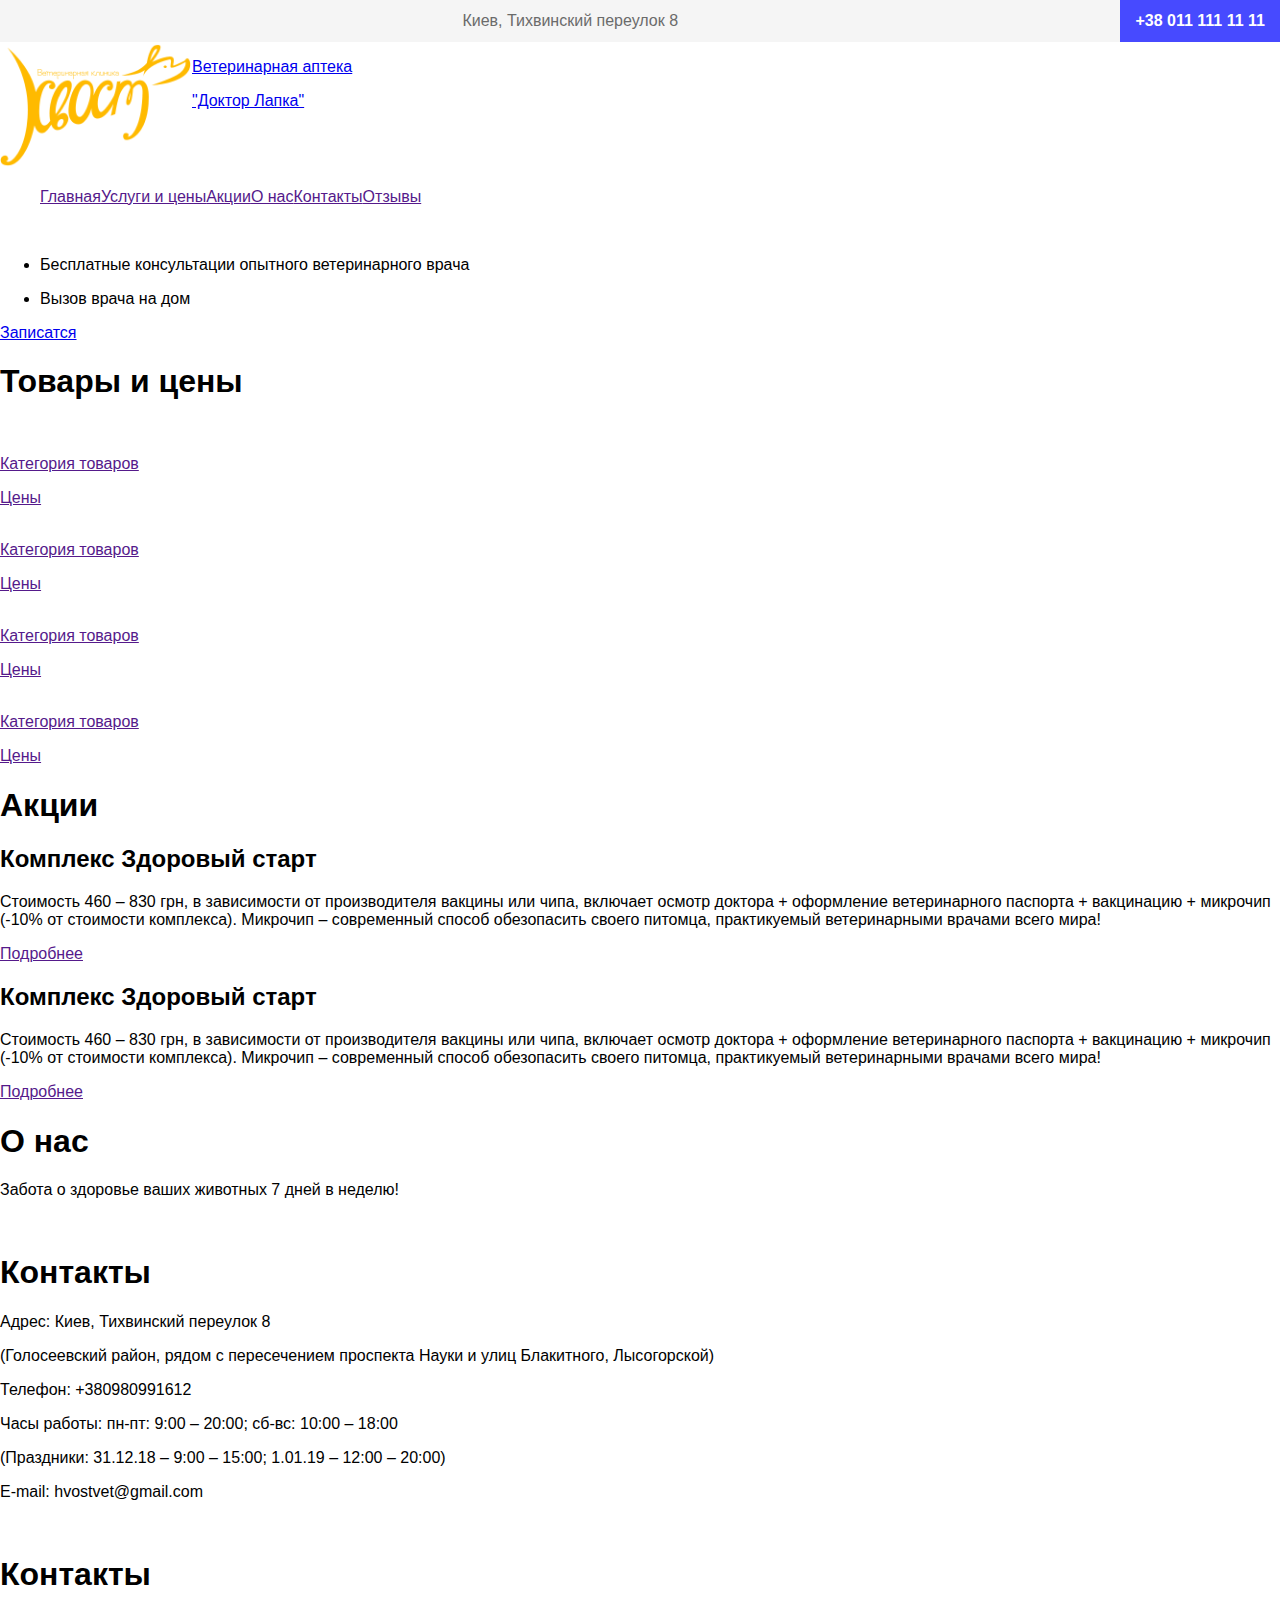
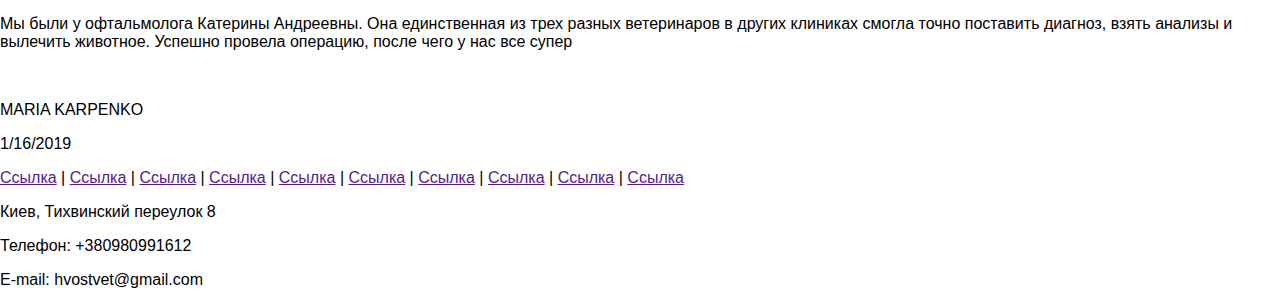
==== index.html @ 45af8a31 "added html structure and started styling" ====
<!DOCTYPE html>
<html lang="en ru">
<head>
    <meta charset="UTF-8">
    <meta name="viewport" content="width=device-width, initial-scale=1.0">
    <meta http-equiv="X-UA-Compatible" content="ie=edge">
    <title>Вет-аптека "Доктор Лапка" - Главная</title>
    <link rel="stylesheet" href="https://use.fontawesome.com/releases/v5.8.1/css/all.css" integrity="sha384-50oBUHEmvpQ+1lW4y57PTFmhCaXp0ML5d60M1M7uH2+nqUivzIebhndOJK28anvf" crossorigin="anonymous">
    <link rel="stylesheet" href="./style/style.css">
</head>
<body id="page-start">
    <header class="header">
        <div class="contacts-line">
            <div class="social-links">
                <a href="#" class="instagram-link social-links__link">
                    <i class="fab fa-instagram instagram-icon"></i>
                </a>
                <a href="#" class="facebook-link  social-links__link">
                    <i class="fab fa-facebook facebook-icon"></i>
                </a>
            </div>
            <a href="#" class="address">
                <p class="address__data">
                        <i class="fas fa-map-marker-alt address__icon"></i>
                        Киев, Тихвинский переулок 8</p>
            </a>
            <a href="tel:+380111111111" class="phone-number-block">
                    <p class="phone-number">
                        <i class="fas fa-phone phone-icon"></i>
                        +38 011 111 11 11</p>
            </a>
        </div>
        <a href="#" class="logo-link">
            <div class="logo">
                <img src="./images/logo.png" alt="" class="logo__image">
                <div class="caption">
                    <p class="caption__vet-apteka">Ветеринарная аптека</p>
                    <p class="caption__vet-apteka-name">"Доктор Лапка"</p>
                </div>
            </div>
        </a>
        <nav class="navigation-menu">
            
            <ul class="navigation-links">
                <li class="navigation-links__item">
                    <a href="" class="navigation-links__link">Главная</a>
                </li>
                <li class="navigation-links__item">
                    <a href="" class="navigation-links__link">Услуги и цены</a>
                </li>
                <li class="navigation-links__item">
                    <a href="" class="navigation-links__link">Акции</a>
                </li>
                <li class="navigation-links__item">
                    <a href="" class="navigation-links__link">О нас</a>
                </li>
                <li class="navigation-links__item">
                    <a href="" class="navigation-links__link">Контакты</a>
                </li>
                <li class="navigation-links__item">
                    <a href="" class="navigation-links__link">Отзывы</a>
                </li>
            </ul>
        </nav>
        <div class="medical-services">
            <img src="" alt="" class="doctor-image">
            <ul class="services">
                <li class="service">
                    <i class="fas fa-check check-mark-icon"></i>
                    <p class="service__name">Бесплатные консультации опытного ветеринарного врача</p>
                </li>
                <li class="service">
                    <i class="fas fa-check check-mark-icon"></i>
                    <p class="service__name">Вызов врача на дом</p>
                </li>
            </ul>
            <a href="#" class="medical-services__apply-button">Записатся</a>
        </div>
    </header>
    <div class="slider">
        <div class="slide slide1"></div>
        <div class="slide slide2"></div>
        <div class="slide slide3"></div>
        <div class="slide slide4"></div>
    </div>
    <div class="prices">
        <h1 class="section-tittle">Товары и цены</h1>
        <div class="product-categories">
            <div class="product-category">
                <a href="" class="product-category__link">
                    <img src="" alt="" class="product-category__photo">
                    <p class="product-category__name">Категория товаров</p>
                    <a href="" class="product-category__prices-button">Цены</a>
                </a>
            </div>
            <div class="product-category">
                <a href="" class="product-category__link">
                    <img src="" alt="" class="product-category__photo">
                    <p class="product-category__name">Категория товаров</p>
                    <a href="" class="product-category__prices-button">Цены</a>
                </a>
            </div>
            <div class="product-category">
                <a href="" class="product-category__link">
                    <img src="" alt="" class="product-category__photo">
                    <p class="product-category__name">Категория товаров</p>
                    <a href="" class="product-category__prices-button">Цены</a>
                </a>
            </div>
            <div class="product-category">
                <a href="" class="product-category__link">
                    <img src="" alt="" class="product-category__photo">
                    <p class="product-category__name">Категория товаров</p>
                    <a href="" class="product-category__prices-button">Цены</a>
                </a>
            </div>
        </div>
    </div>
    <div class="promotions">
        <h1 class="section-tittle">Акции</h1>
        <div class="promotion">
            <h2 class="promotion__tittle">Комплекс Здоровый старт</h2>
            <p class="promotion__description">Стоимость 460 – 830 грн, в зависимости от производителя вакцины или чипа, включает осмотр доктора + оформление ветеринарного паспорта + вакцинацию + микрочип (-10% от  стоимости комплекса). Микрочип – современный способ обезопасить своего питомца, практикуемый ветеринарными врачами всего мира!</p>
            <a href="" class="promotion__button">Подробнее</a>
        </div>
        <div class="promotion">
            <h2 class="promotion__tittle">Комплекс Здоровый старт</h2>
            <p class="promotion__description">Стоимость 460 – 830 грн, в зависимости от производителя вакцины или чипа, включает осмотр доктора + оформление ветеринарного паспорта + вакцинацию + микрочип (-10% от  стоимости комплекса). Микрочип – современный способ обезопасить своего питомца, практикуемый ветеринарными врачами всего мира!</p>
            <a href="" class="promotion__button">Подробнее</a>
        </div>
    </div>
    <div class="about-us">
        <h1 class="section-tittle">О нас</h1>    
        <p class="about-us__text">Забота о здоровье ваших животных 7 дней в неделю!</p>
        <div class="our-photoes">
            <img src="" alt="" class="our-photoes__photo">
            <img src="" alt="" class="our-photoes__photo">
            <img src="" alt="" class="our-photoes__photo">
        </div>
    </div>
    <div class="contacts">
        <h1 class="section-tittle">Контакты</h1>   
        <div class="contacts-text-block">
            <p class="contacts-text-block__paragraph">
                <span class="contact-type">Адрес: </span>Киев, Тихвинский переулок 8
            </p>
            <p class="contacts-text-block__paragraph">
                (Голосеевский район, рядом с пересечением проспекта Науки и улиц Блакитного, Лысогорской)
            </p>
            <p class="contacts-text-block__paragraph">
                <span class="contact-type">Телефон: </span>+380980991612
            </p>
            <p class="contacts-text-block__paragraph">
                <span class="contact-type">Часы работы: </span>пн-пт: 9:00 – 20:00; сб-вс: 10:00 – 18:00
            </p>
            <p class="contacts-text-block__paragraph">
                (Праздники: 31.12.18 – 9:00 – 15:00; 1.01.19 – 12:00 – 20:00)
            </p>
            <p class="contacts-text-block__paragraph">
                <span class="contact-type">E-mail: </span>hvostvet@gmail.com
            </p>
        </div>
        <img src="" alt="" class="contacts__map">
    </div>
    <div class="reviews">
        <h1 class="section-tittle">Контакты</h1>  
        <div class="reviews-slider">
            <div class="review">
                <p class="review__text">Мы были у офтальмолога Катерины Андреевны. Она единственная из трех разных ветеринаров в других клиниках смогла точно поставить диагноз, взять анализы и вылечить животное. Успешно провела операцию, после чего у нас все супер</p>
                <div class="review-author">
                    <img src="" alt="" class="review-author__photo">
                    <div class="review-author-text">
                        <p class="review-author-text__name">MARIA KARPENKO</p>
                        <p class="review-author-text__date">1/16/2019</p>
                    </div>
                </div>
            </div>
        </div>
    </div>
    <footer class="footer">
        <div class="usefull-links">
           <a href="" class="usefull-links__link">Ссылка</a>
           <span> | </span>
           <a href="" class="usefull-links__link">Ссылка</a>
           <span> | </span>
           <a href="" class="usefull-links__link">Ссылка</a>
           <span> | </span>
           <a href="" class="usefull-links__link">Ссылка</a>
           <span> | </span>
           <a href="" class="usefull-links__link">Ссылка</a>
           <span> | </span>
           <a href="" class="usefull-links__link">Ссылка</a>
           <span> | </span>
           <a href="" class="usefull-links__link">Ссылка</a>
           <span> | </span>
           <a href="" class="usefull-links__link">Ссылка</a>
           <span> | </span>
           <a href="" class="usefull-links__link">Ссылка</a>
           <span> | </span>
           <a href="" class="usefull-links__link">Ссылка</a>
        </div>
        <div class="contacts">
            <p class="contacts__paragraph">Киев, Тихвинский переулок 8</p>
            <p class="contacts__paragraph">Телефон: +380980991612</p>
            <p class="contacts__paragraph">E-mail: hvostvet@gmail.com</p>
        </div>
        <div class="arrow-up">
            <a href="#page-start" class="arrow-up__link">
                <i class="fas fa-chevron-up arrow-up__icon"></i>
            </a>
        </div>
    </footer>
</body>
</html>
---- style/style.css ----
html, body {
    padding: 0;
    margin: 0;
}

body {
    font-family: Arial, Helvetica, sans-serif;
}

.header {
    width: 100%;
    margin: 0;
}

.contacts-line {
    height: 42px;
    width: 100%;
    background: rgb(245, 245, 245);
    display: flex;
    flex-direction: row;
    align-items: center;
    justify-content: space-between;
}

.social-links {
    /* align-self: flex-start; */
}

.social-links__link {
    margin: auto 5px;
    color: rgb(107, 107, 107);
    text-decoration: none;
}

.address {
    /* align-self: center; */

    display: block;
    margin-left: auto;
    margin-right: auto;
    color: rgb(107, 107, 107);
    text-decoration: none;
}

.phone-number-block {
    /* align-self: flex-end; */

    display: flex;
    background: rgb(71, 74, 255);
    text-decoration: none;
    color: white;
    height: 100%;
    font-weight: bold;
}

.phone-number {
    margin: auto 15px;
}

.logo {
    display: flex;
}

.logo__image {
    width: 15vw;
}

.caption {
    height: 100%;
}

.navigation-menu {
    display: flex;
}

.navigation-links {
    display: flex;
    list-style-type: none;
    justify-content: space-around;
}

.navigation-links__item {

}
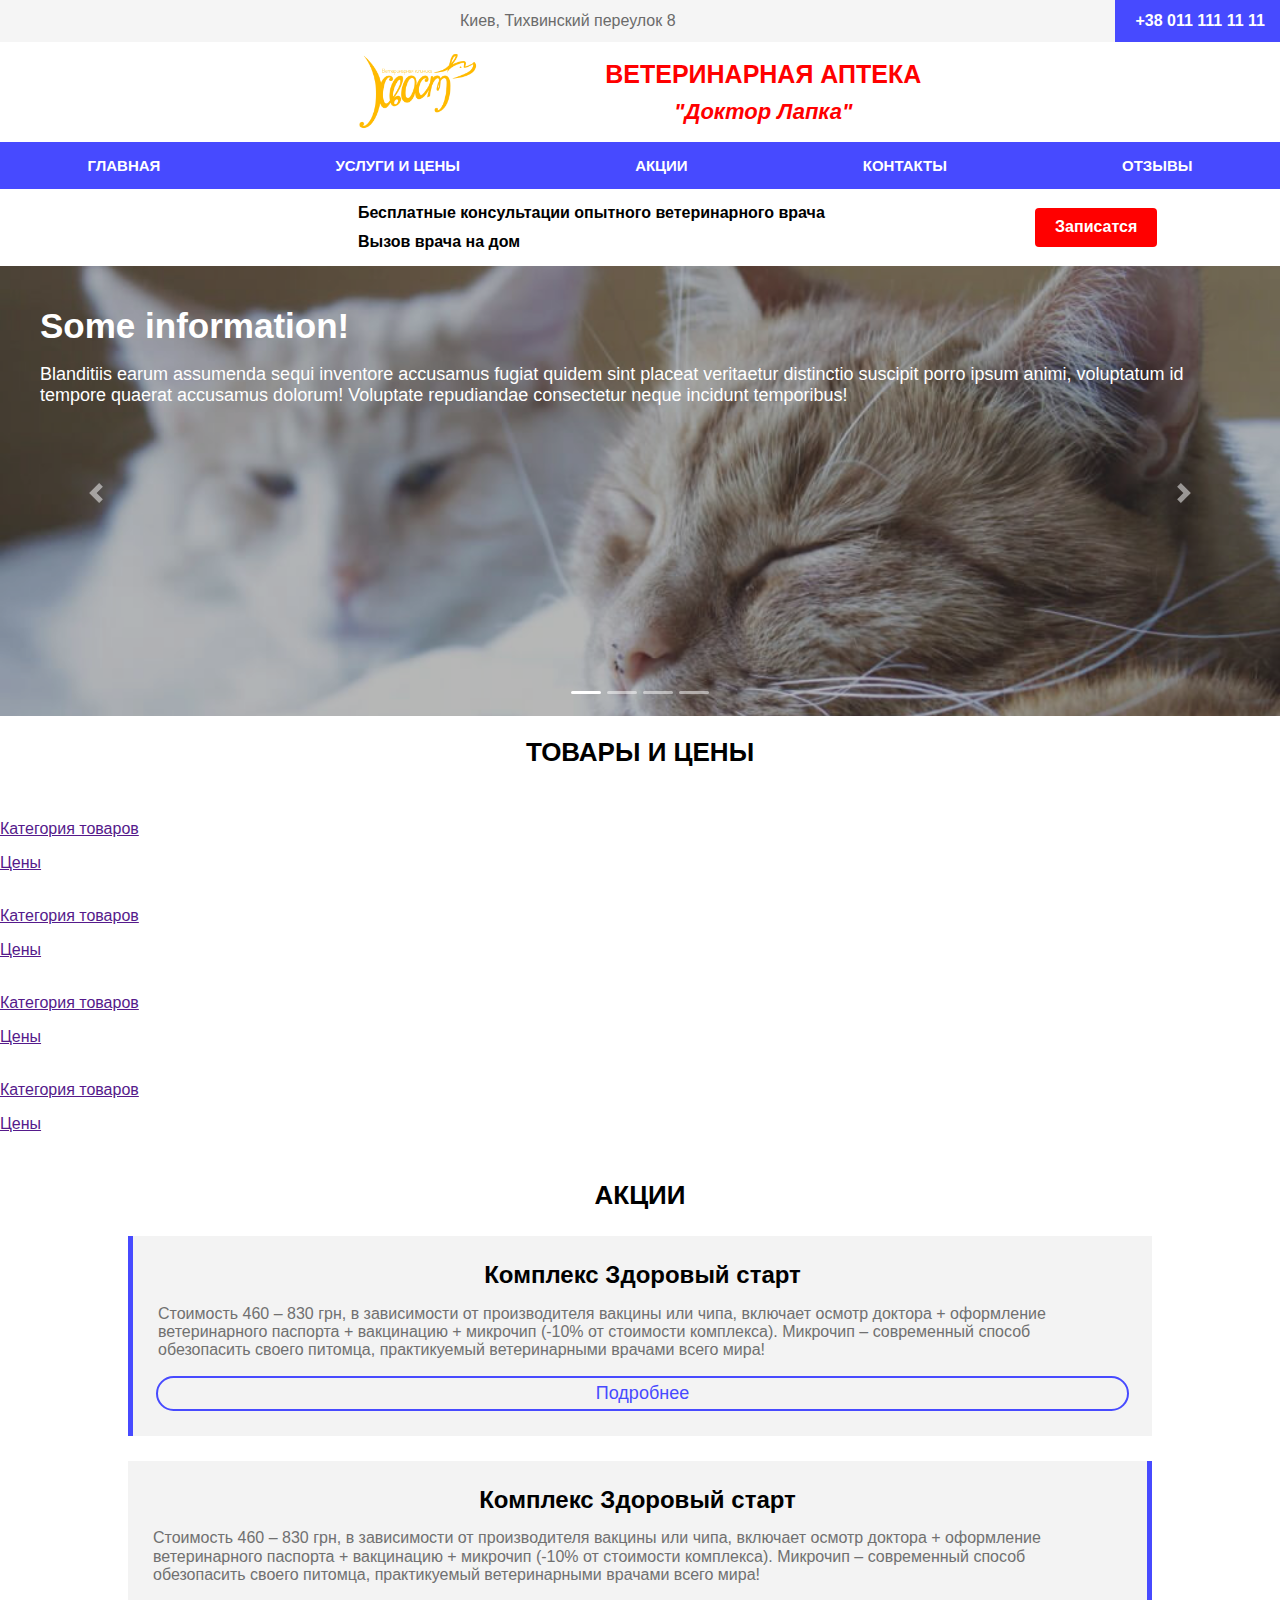
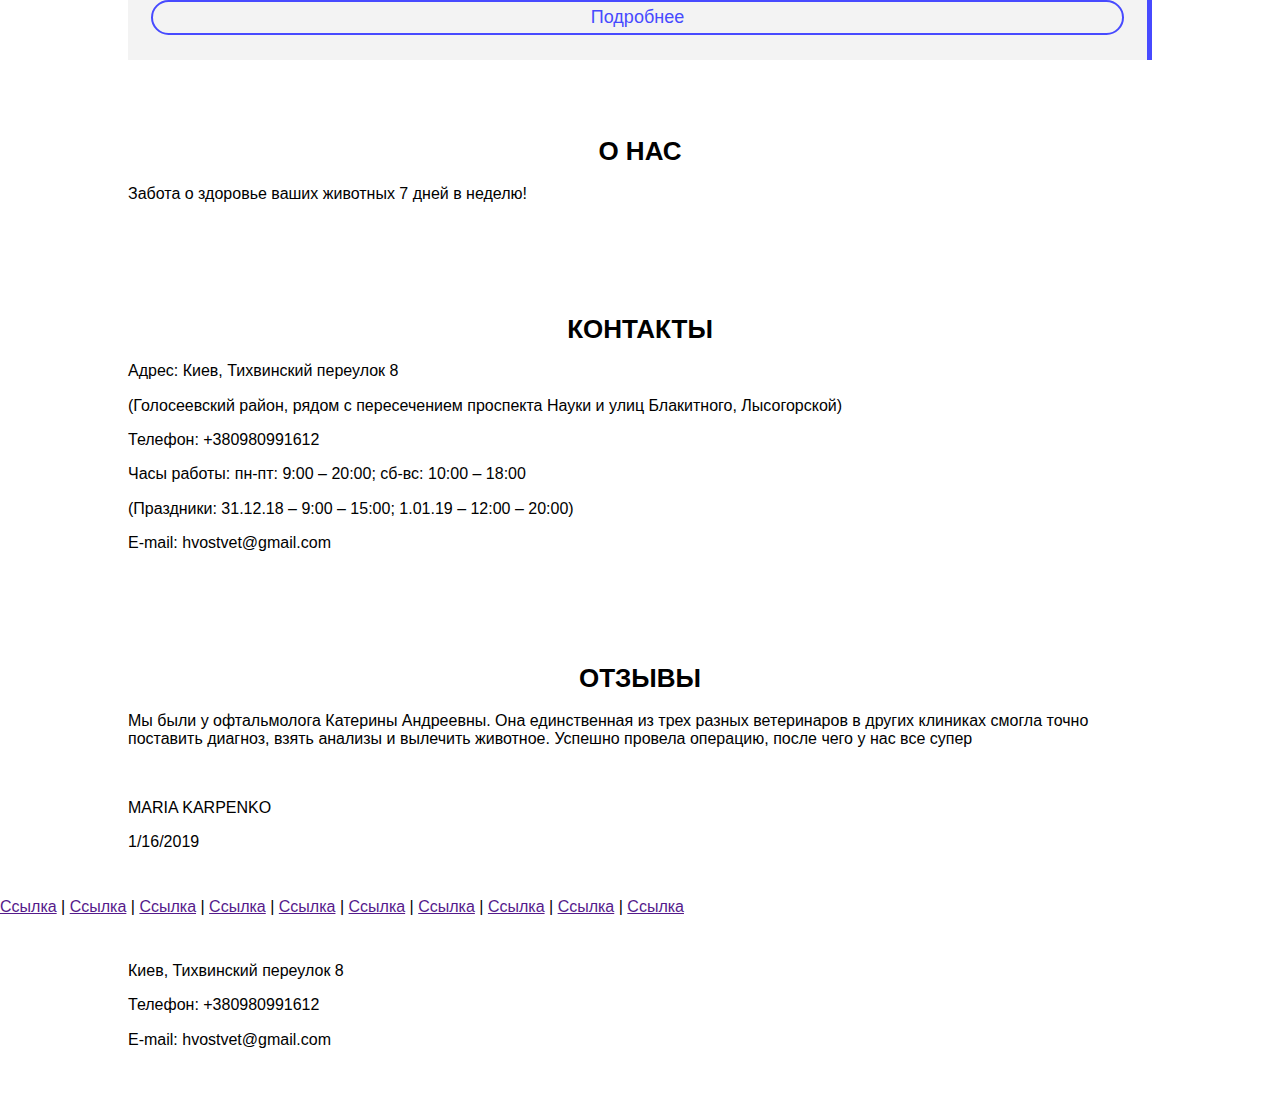
==== commit be27591a: "wrote css for header, slider and promotions blocks" ====
--- a/index.html
+++ b/index.html
@@ -6,7 +6,9 @@
     <meta http-equiv="X-UA-Compatible" content="ie=edge">
     <title>Вет-аптека "Доктор Лапка" - Главная</title>
     <link rel="stylesheet" href="https://use.fontawesome.com/releases/v5.8.1/css/all.css" integrity="sha384-50oBUHEmvpQ+1lW4y57PTFmhCaXp0ML5d60M1M7uH2+nqUivzIebhndOJK28anvf" crossorigin="anonymous">
+    <link rel="stylesheet" href="./style/normalize.css">
     <link rel="stylesheet" href="./style/style.css">
+    <link rel="stylesheet" href="./style/slider.css">
 </head>
 <body id="page-start">
     <header class="header">
@@ -21,67 +23,118 @@
             </div>
             <a href="#" class="address">
                 <p class="address__data">
-                        <i class="fas fa-map-marker-alt address__icon"></i>
-                        Киев, Тихвинский переулок 8</p>
+                    <i class="fas fa-map-marker-alt address__icon"></i>
+                    Киев, Тихвинский переулок 8</p>
             </a>
             <a href="tel:+380111111111" class="phone-number-block">
-                    <p class="phone-number">
-                        <i class="fas fa-phone phone-icon"></i>
-                        +38 011 111 11 11</p>
-            </a>
-        </div>
-        <a href="#" class="logo-link">
-            <div class="logo">
-                <img src="./images/logo.png" alt="" class="logo__image">
-                <div class="caption">
-                    <p class="caption__vet-apteka">Ветеринарная аптека</p>
-                    <p class="caption__vet-apteka-name">"Доктор Лапка"</p>
-                </div>
-            </div>
-        </a>
+                <p class="phone-number">
+                    <i class="fas fa-phone phone-icon"></i>
+                    +38 011 111 11 11</p>
+            </a>
+        </div>
+        <div class="logo-panel">
+            <a href="#" class="logo-panel__link">
+                <img src="./images/logo.png" alt="" class="logo-panel__image">
+            </a>
+            <div class="caption">
+                <p class="caption__vet-apteka">Ветеринарная аптека</p>
+                <p class="caption__vet-apteka-name">"Доктор Лапка"</p>
+            </div>
+        </div>
         <nav class="navigation-menu">
-            
             <ul class="navigation-links">
-                <li class="navigation-links__item">
+                <!-- <li class="navigation-links__item">
                     <a href="" class="navigation-links__link">Главная</a>
-                </li>
-                <li class="navigation-links__item">
-                    <a href="" class="navigation-links__link">Услуги и цены</a>
-                </li>
-                <li class="navigation-links__item">
-                    <a href="" class="navigation-links__link">Акции</a>
-                </li>
-                <li class="navigation-links__item">
-                    <a href="" class="navigation-links__link">О нас</a>
-                </li>
-                <li class="navigation-links__item">
-                    <a href="" class="navigation-links__link">Контакты</a>
-                </li>
-                <li class="navigation-links__item">
-                    <a href="" class="navigation-links__link">Отзывы</a>
-                </li>
+                </li> -->
+
+                <a href="" class="navigation-links__link">
+                    <li class="navigation-links__item">
+                        <p>Главная</p>
+                    </li>
+                </a>
+                 <a href="" class="navigation-links__link">
+                    <li class="navigation-links__item">
+                        <p>Услуги и цены</p>
+                    </li>
+                </a>
+                 <a href="" class="navigation-links__link">
+                    <li class="navigation-links__item">
+                        <p>Акции</p>
+                    </li>
+                </a>
+                 <a href="" class="navigation-links__link">
+                    <li class="navigation-links__item">
+                        <p>Контакты</p>
+                    </li>
+                </a>
+                 <a href="" class="navigation-links__link">
+                    <li class="navigation-links__item">
+                        <p>Отзывы</p>
+                    </li>
+                </a>
             </ul>
         </nav>
         <div class="medical-services">
-            <img src="" alt="" class="doctor-image">
+            <!-- <img src="" alt="" class="doctor-image"> -->
+            <i class="fas fa-stethoscope doctor-image"></i>
             <ul class="services">
                 <li class="service">
-                    <i class="fas fa-check check-mark-icon"></i>
-                    <p class="service__name">Бесплатные консультации опытного ветеринарного врача</p>
+                    <p class="service__name">
+                        <i class="fas fa-check check-mark-icon"></i>
+                        Бесплатные консультации опытного ветеринарного врача</p>
                 </li>
                 <li class="service">
-                    <i class="fas fa-check check-mark-icon"></i>
-                    <p class="service__name">Вызов врача на дом</p>
+                    <p class="service__name">
+                        <i class="fas fa-check check-mark-icon"></i>
+                        Вызов врача на дом</p>
                 </li>
             </ul>
             <a href="#" class="medical-services__apply-button">Записатся</a>
         </div>
     </header>
-    <div class="slider">
-        <div class="slide slide1"></div>
-        <div class="slide slide2"></div>
-        <div class="slide slide3"></div>
-        <div class="slide slide4"></div>
+    <div id="slider" class="slider">
+        <ol class="slider__indicators">
+            <li class="slider__indicator slider__indicator_active" data-slide-to="0"></li>
+            <li class="slider__indicator" data-slide-to="1"></li>
+            <li class="slider__indicator" data-slide-to="2"></li>
+            <li class="slider__indicator" data-slide-to="3"></li>
+        </ol>
+        <div class="slider__items">
+            <div class="slider__item slider__item_active">
+                <img src="./images/header_cats.jpg" alt="" class="slide-image">
+                <div class="dark-layer"></div>
+                <div class="slide-info">
+                    <h3 class="slide-tittle">Some information!</h3>
+                    <p class="slide-text">Blanditiis earum assumenda sequi inventore accusamus fugiat quidem sint placeat veritaetur distinctio suscipit porro ipsum animi, voluptatum id tempore quaerat accusamus dolorum! Voluptate repudiandae consectetur neque incidunt temporibus!</p>
+                </div>
+            </div>
+            <div class="slider__item">
+                <img src="./images/header_cats.jpg" alt="" class="slide-image"> 
+                <div class="dark-layer"></div>
+                <div class="slide-info">
+                    <h3 class="slide-tittle">Some information!</h3>
+                    <p class="slide-text">Blanditiis earum assumenda sequi inventore accusamus fugiat quidem sint placeat veritaetur distinctio suscipit porro ipsum animi, voluptatum id tempore quaerat accusamus dolorum! Voluptate repudiandae consectetur neque incidunt temporibus!</p>
+                </div>
+            </div>
+            <div class="slider__item">
+                <img src="./images/header_cats.jpg" alt=""  class="slide-image">
+                <div class="dark-layer"></div>
+                <div class="slide-info">
+                    <h3 class="slide-tittle">Some information!</h3>
+                    <p class="slide-text">Blanditiis earum assumenda sequi inventore accusamus fugiat quidem sint placeat veritaetur distinctio suscipit porro ipsum animi, voluptatum id tempore quaerat accusamus dolorum! Voluptate repudiandae consectetur neque incidunt temporibus!</p>
+                </div>
+            </div>
+            <div class="slider__item">
+                <img src="./images/header_cats.jpg" alt=""  class="slide-image">
+                <div class="dark-layer"></div>
+                <div class="slide-info">
+                    <h3 class="slide-tittle">Some information!</h3>
+                    <p class="slide-text">Blanditiis earum assumenda sequi inventore accusamus fugiat quidem sint placeat veritaetur distinctio suscipit porro ipsum animi, voluptatum id tempore quaerat accusamus dolorum! Voluptate repudiandae consectetur neque incidunt temporibus!</p>
+                </div>
+            </div>
+        </div>
+        <a class="slider__control slider__control_prev" href="#" role="button"></a>
+        <a class="slider__control slider__control_next" href="#" role="button"></a>
     </div>
     <div class="prices">
         <h1 class="section-tittle">Товары и цены</h1>
@@ -118,12 +171,12 @@
     </div>
     <div class="promotions">
         <h1 class="section-tittle">Акции</h1>
-        <div class="promotion">
+        <div class="promotion promotion-left">
             <h2 class="promotion__tittle">Комплекс Здоровый старт</h2>
             <p class="promotion__description">Стоимость 460 – 830 грн, в зависимости от производителя вакцины или чипа, включает осмотр доктора + оформление ветеринарного паспорта + вакцинацию + микрочип (-10% от  стоимости комплекса). Микрочип – современный способ обезопасить своего питомца, практикуемый ветеринарными врачами всего мира!</p>
             <a href="" class="promotion__button">Подробнее</a>
         </div>
-        <div class="promotion">
+        <div class="promotion  promotion-right">
             <h2 class="promotion__tittle">Комплекс Здоровый старт</h2>
             <p class="promotion__description">Стоимость 460 – 830 грн, в зависимости от производителя вакцины или чипа, включает осмотр доктора + оформление ветеринарного паспорта + вакцинацию + микрочип (-10% от  стоимости комплекса). Микрочип – современный способ обезопасить своего питомца, практикуемый ветеринарными врачами всего мира!</p>
             <a href="" class="promotion__button">Подробнее</a>
@@ -163,7 +216,7 @@
         <img src="" alt="" class="contacts__map">
     </div>
     <div class="reviews">
-        <h1 class="section-tittle">Контакты</h1>  
+        <h1 class="section-tittle">Отзывы</h1>  
         <div class="reviews-slider">
             <div class="review">
                 <p class="review__text">Мы были у офтальмолога Катерины Андреевны. Она единственная из трех разных ветеринаров в других клиниках смогла точно поставить диагноз, взять анализы и вылечить животное. Успешно провела операцию, после чего у нас все супер</p>
@@ -210,5 +263,6 @@
             </a>
         </div>
     </footer>
+    <script src="./js/slider.js"></script>
 </body>
 </html>--- a/style/style.css
+++ b/style/style.css
@@ -5,6 +5,9 @@
 
 body {
     font-family: Arial, Helvetica, sans-serif;
+    /* width: 80vw; */
+    /* margin: 0 15vw; */
+    --main-blue-color: rgb(71, 74, 255);
 }
 
 .header {
@@ -23,7 +26,7 @@
 }
 
 .social-links {
-    /* align-self: flex-start; */
+    
 }
 
 .social-links__link {
@@ -33,8 +36,6 @@
 }
 
 .address {
-    /* align-self: center; */
-
     display: block;
     margin-left: auto;
     margin-right: auto;
@@ -43,10 +44,8 @@
 }
 
 .phone-number-block {
-    /* align-self: flex-end; */
-
-    display: flex;
-    background: rgb(71, 74, 255);
+    display: flex;
+    background: var(--main-blue-color);
     text-decoration: none;
     color: white;
     height: 100%;
@@ -57,28 +56,259 @@
     margin: auto 15px;
 }
 
-.logo {
-    display: flex;
-}
-
-.logo__image {
-    width: 15vw;
+.phone-icon {
+    margin-right: 5px;
+}
+
+.logo-panel {
+    display: flex;
+    flex-direction: row;
+    justify-content: center;
+    align-items: center;
+
+    height: 100px;
+    /* padding: 0;
+    margin: 0; */
+    
+    /* background: greenyellow; */
+}
+
+.logo-panel__link {
+    text-decoration: none;
+    height: 100%;
+    display: flex;
+
+    /* background: rgb(187, 108, 108) */
+}
+
+.logo-panel__image {
+    height: 80%;
+
+    /* background: rgb(189, 92, 92); */
+
+    margin-top: auto;
+    margin-bottom: auto;
 }
 
 .caption {
     height: 100%;
+    margin-left: 10vw;
+    color: red;
+
+    /* background: coral; */
+
+    display: flex;
+    flex-direction: column;
+}
+
+.caption__vet-apteka {
+    text-transform: uppercase;
+    font-weight: bold;
+    font-size: 25px;
+    margin-top: auto;
+    margin-bottom: 5px;
+}
+
+.caption__vet-apteka-name {
+    font-weight: bold;
+    font-style: italic;
+    margin-top: 5px;
+    margin-bottom: auto;
+    text-align: center;
+    font-size: 22px;
 }
 
 .navigation-menu {
     display: flex;
+
+    /* background: yellow; */
 }
 
 .navigation-links {
-    display: flex;
+    width: 100%;
+    height: 100%;
+    min-height: 40px;
+    display: flex;
+    flex-direction: row;
     list-style-type: none;
+    margin: 0;
+    padding: 0;
+
+    background: var(--main-blue-color);
+
+}
+
+.navigation-links__item {
+    text-align: center;
+    font-size: 15px;
+    font-weight: bold;
+}
+
+.navigation-links__link {
+    text-decoration: none;
+    color: white;
+    text-transform: uppercase;
+    flex-grow: 1;
+}
+
+.medical-services {
+    /* height: 40px; */
+    display: flex;
+    flex-direction: row;
+    align-items: center;
     justify-content: space-around;
-}
-
-.navigation-links__item {
-
-}+    padding: 10px 20px;
+
+    /* background: rgb(217, 255, 0); */
+}
+
+.doctor-image {
+    font-size: 40px;
+    margin-right: 20px;
+}
+
+.services {
+    height: 100%;
+    display: flex;
+    flex-direction: column;
+    list-style: none;
+
+    /* background: rgb(199, 230, 24); */
+    margin: 0;
+    padding: 0;
+    /* line-height: 1.7; */
+}
+
+.service {
+    display: flex;
+    flex-direction: row;
+    /* align-content: center; */
+
+    /* background: rgb(151, 165, 75); */
+    margin: 5px;
+}
+
+.service__name {
+    margin: 0;
+    font-weight: bold;
+}
+
+.check-mark-icon {
+    margin-right: 5px;
+    color: red;
+}
+
+.medical-services__apply-button {
+    background: red;
+    text-decoration: none;
+    color: white;
+    padding: 10px 20px;
+    border-radius: 4px;
+    font-weight: bold;
+}
+
+.slider__item {
+    position: relative;
+    display: flex;
+}
+
+.slide-image {
+    width: 100%;
+    height: 50vh;
+    object-fit: cover;  
+}
+
+.dark-layer {
+    height: 50vh;
+    width: 100%;
+    /* object-fit: cover;   */
+    position: absolute;
+    top: 0;
+    left: 0;
+    /* margin: auto; */
+    background: rgba(75, 75, 75, 0.4);
+}
+
+.slide-info {
+    position: absolute;
+    /* background: red; */
+    top: 0;
+    left: 0;
+    color: white;
+    margin: 25px;
+    padding: 15px;
+    /* background: rgba(128, 128, 128, 0.4); */
+}
+
+.slide-tittle {
+    font-size: 35px;
+    margin: 0;
+}
+
+.slide-text {
+    font-size: 18px;
+}
+
+.section-tittle {
+    text-align: center;
+    text-transform: uppercase;
+    font-size: 26px;
+}
+
+.promotions {
+    padding: 30px 10vw;
+}
+
+.promotion {
+    /* margin: 30px 10vw; */
+    margin-top: 25px;
+    background: rgb(243, 243, 243);
+    padding: 25px;
+    display: flex;
+    flex-direction: column;
+    align-items: center;
+}
+
+.promotion-left {
+    border-left: var(--main-blue-color) solid 5px;
+}
+
+.promotion-right {
+    border-right: var(--main-blue-color) solid 5px;
+}
+
+.promotion__tittle {
+    margin: 0;
+}
+
+.promotion__description {
+    color: rgb(112, 112, 112);
+}
+
+.promotion__button {
+    width: 100%;
+    padding: 5px 0;
+    /* padding: 8px 30px; */
+    /* background: var(--main-blue-color); */
+    color: var(--main-blue-color);;
+    text-decoration: none;
+    border-radius: 20px;
+    text-align: center;
+    border: 2px solid var(--main-blue-color);
+    font-size: 18px;
+
+}
+
+.about-us {
+    padding: 30px 10vw;
+}
+
+.contacts {
+    padding: 30px 10vw;
+}
+
+.reviews {
+    padding: 30px 10vw;
+}
+
+
--- a/style/slider.css
+++ b/style/slider.css
@@ -0,0 +1,159 @@
+.slider {
+    /* устанавливаем относительное позиционирование элементу */
+    position: relative;
+  }
+  
+  .slider__items {
+    /* устанавливаем относительное позиционирование элементу */
+    position: relative;
+    /* устанавливаем элементу ширину, равную 100% */
+    width: 100%;
+    overflow: hidden;
+  }
+  
+  .slider__item {
+    /* устанавливаем относительное позиционирование элементу */
+    position: relative;
+    /* отключаем по умолчанию отображение всех слайдов */
+    display: none;
+    /* устанавливаем элементу ширину, равную 100% */
+    width: 100%;
+    /* длительность анимации трансформации */
+    transition: transform 0.6s ease;
+    /* не показывать обратную сторону трансформируемого элемента */
+    backface-visibility: hidden;
+  }
+  
+  .slider__item_active,
+  .slider__item_next,
+  .slider__item_prev {
+    /* отображаем слайд, если он имеет один из этих классов */
+    display: block;
+  }
+  
+  .slider__item_next,
+  .slider__item_prev {
+    /* устанавливаем абсолютное позиционирование для элемента, на который будет сменяться слайд (на время трансформации) */
+    position: absolute;
+    /* устанавливаем положение элемента, т.е. координату top */
+    top: 0;
+  }
+  
+  .slider__item_next.slider__item_left,
+  .slider__item_prev.slider__item_right {
+    /* сдвигаем элемент на 0 по горизонтали */
+    transform: translateX(0);
+  }
+  
+  .slider__item_next,
+  .slider__item_right.slider__item_active {
+    /* сдвигаем элемент на 100% по горизонтали */
+    transform: translateX(100%);
+  }
+  
+  .slider__item_prev,
+  .slider__item_left.slider__item_active {
+    /* сдвигаем элемент на -100% по горизонтали */
+    transform: translateX(-100%);
+  }
+  
+  /* элементы управления (назад и вперёд) слайдером */
+  
+  .slider__control {
+    position: absolute;
+    top: 0;
+    bottom: 0;
+    display: flex;
+    align-items: center;
+    justify-content: center;
+    width: 15%;
+    color: #fff;
+    text-align: center;
+    opacity: 0.5;
+  }
+  
+  .slider__control:hover,
+  .slider__control:focus {
+    color: #fff;
+    text-decoration: none;
+    outline: 0;
+    opacity: .9;
+  }
+  
+  .slider__control_prev {
+    left: 0;
+  }
+  
+  .slider__control_next {
+    right: 0;
+  }
+  
+  .slider__control::before {
+    content: '';
+    display: inline-block;
+    width: 20px;
+    height: 20px;
+    background: transparent no-repeat center center;
+    background-size: 100% 100%;
+  }
+  
+  .slider__control_prev::before {
+    background-image: url("data:image/svg+xml;charset=utf8,%3Csvg xmlns='http://www.w3.org/2000/svg' fill='%23fff' viewBox='0 0 8 8'%3E%3Cpath d='M5.25 0l-4 4 4 4 1.5-1.5-2.5-2.5 2.5-2.5-1.5-1.5z'/%3E%3C/svg%3E");
+  }
+  
+  .slider__control_next::before {
+    background-image: url("data:image/svg+xml;charset=utf8,%3Csvg xmlns='http://www.w3.org/2000/svg' fill='%23fff' viewBox='0 0 8 8'%3E%3Cpath d='M2.75 0l-1.5 1.5 2.5 2.5-2.5 2.5 1.5 1.5 4-4-4-4z'/%3E%3C/svg%3E");
+  }
+  
+  /* индикаторы слайдера */
+  
+  .slider__indicators {
+    position: absolute;
+    right: 0;
+    bottom: 10px;
+    left: 0;
+    z-index: 15;
+    display: flex;
+    justify-content: center;
+    padding-left: 0;
+    margin-right: 15%;
+    margin-left: 15%;
+    list-style: none;
+  }
+  
+  .slider__indicator {
+    position: relative;
+    flex: 0 1 auto;
+    width: 30px;
+    height: 3px;
+    margin-right: 3px;
+    margin-left: 3px;
+    text-indent: -999px;
+    cursor: pointer;
+    background-color: rgba(255, 255, 255, 0.5);
+    border-radius: 6px;
+  }
+  
+  .slider__indicator::before {
+    position: absolute;
+    top: -10px;
+    left: 0;
+    display: inline-block;
+    width: 100%;
+    height: 10px;
+    content: "";
+  }
+  
+  .slider__indicator::after {
+    position: absolute;
+    bottom: -10px;
+    left: 0;
+    display: inline-block;
+    width: 100%;
+    height: 10px;
+    content: "";
+  }
+  
+  .slider__indicator_active {
+    background-color: #fff;
+  }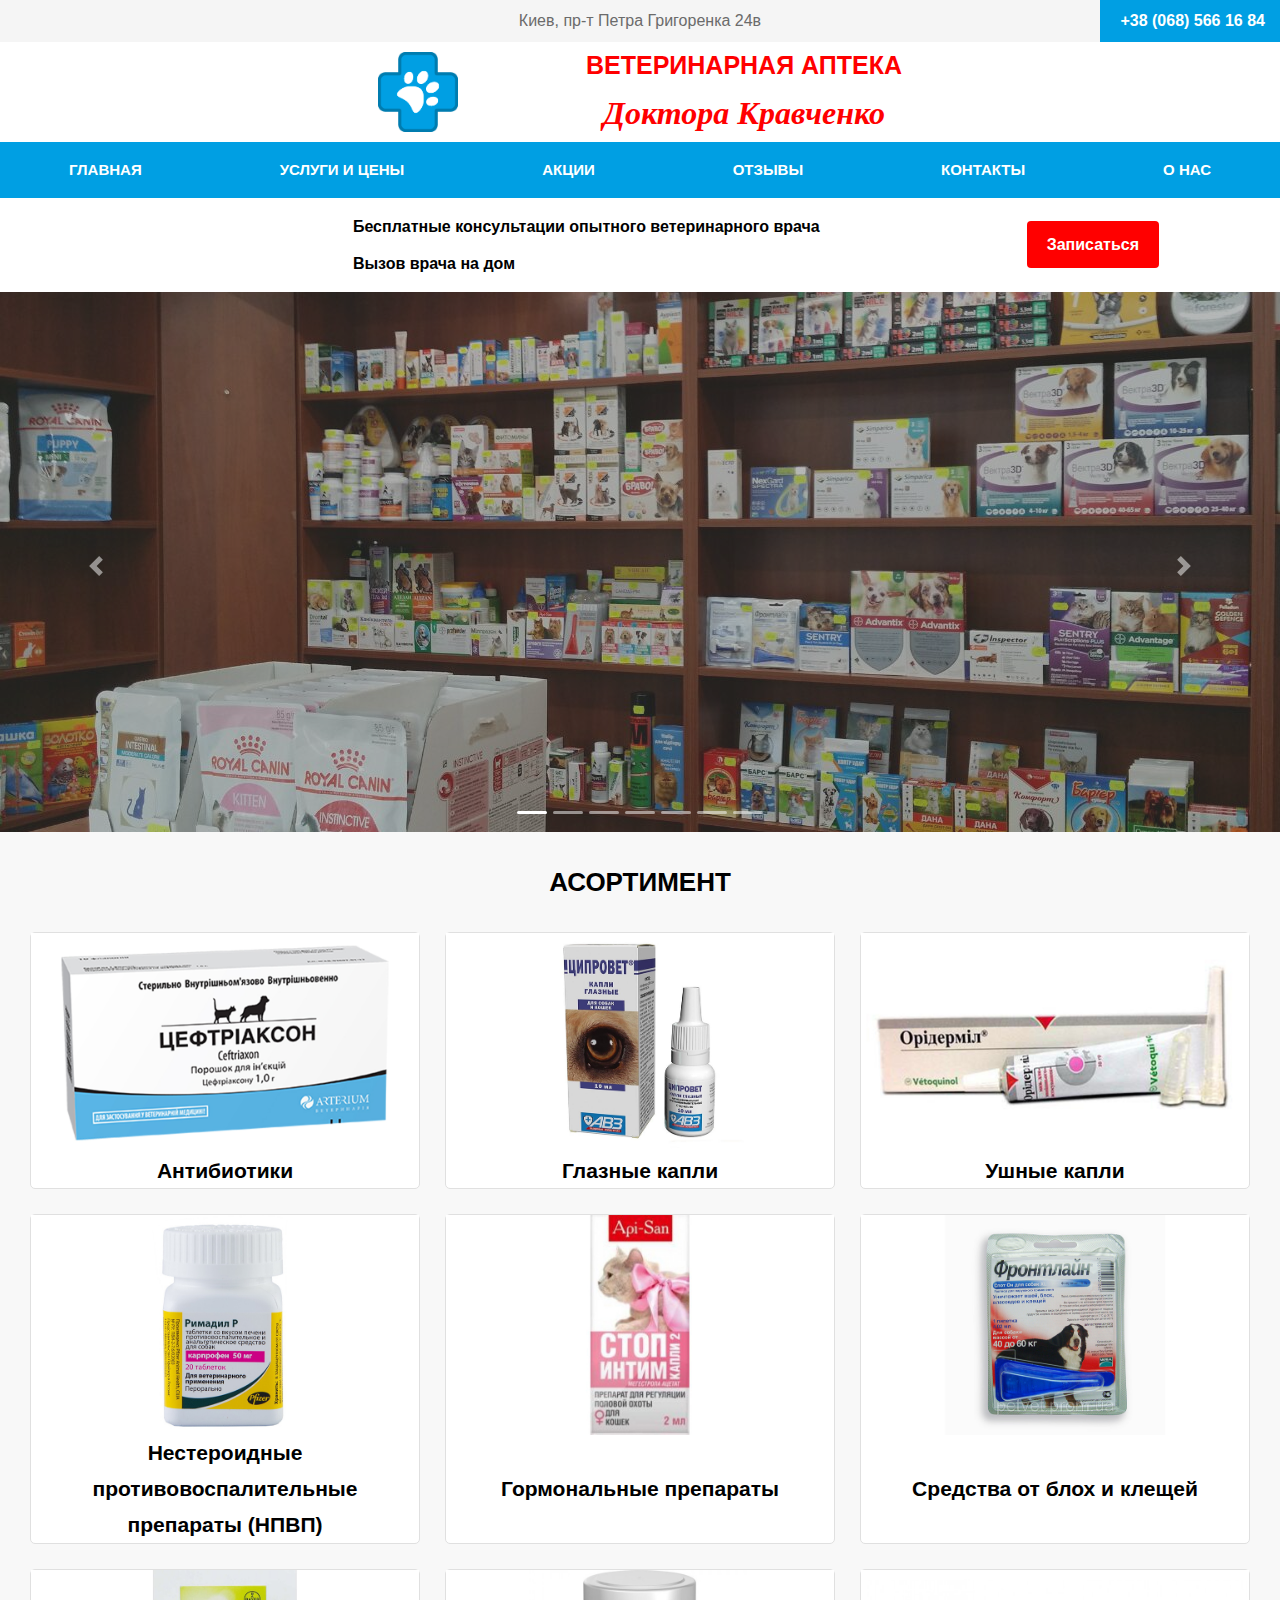
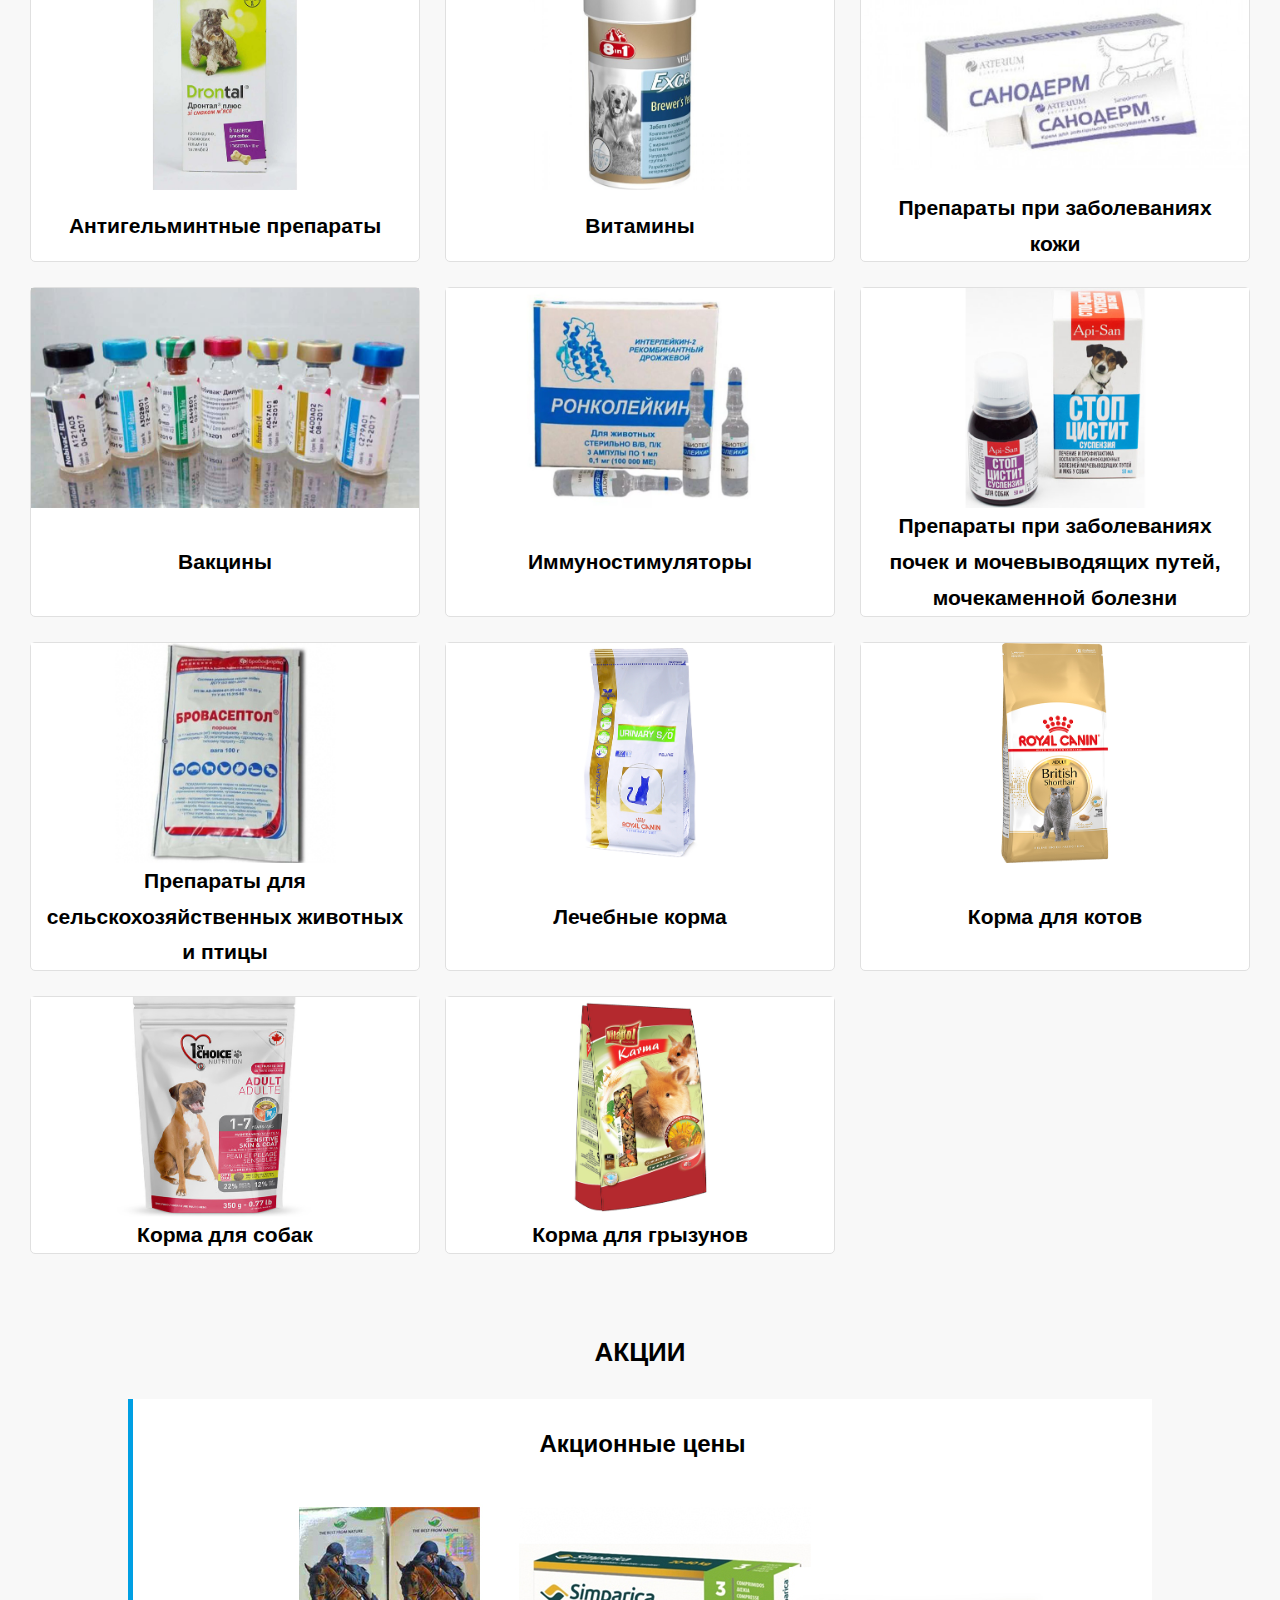
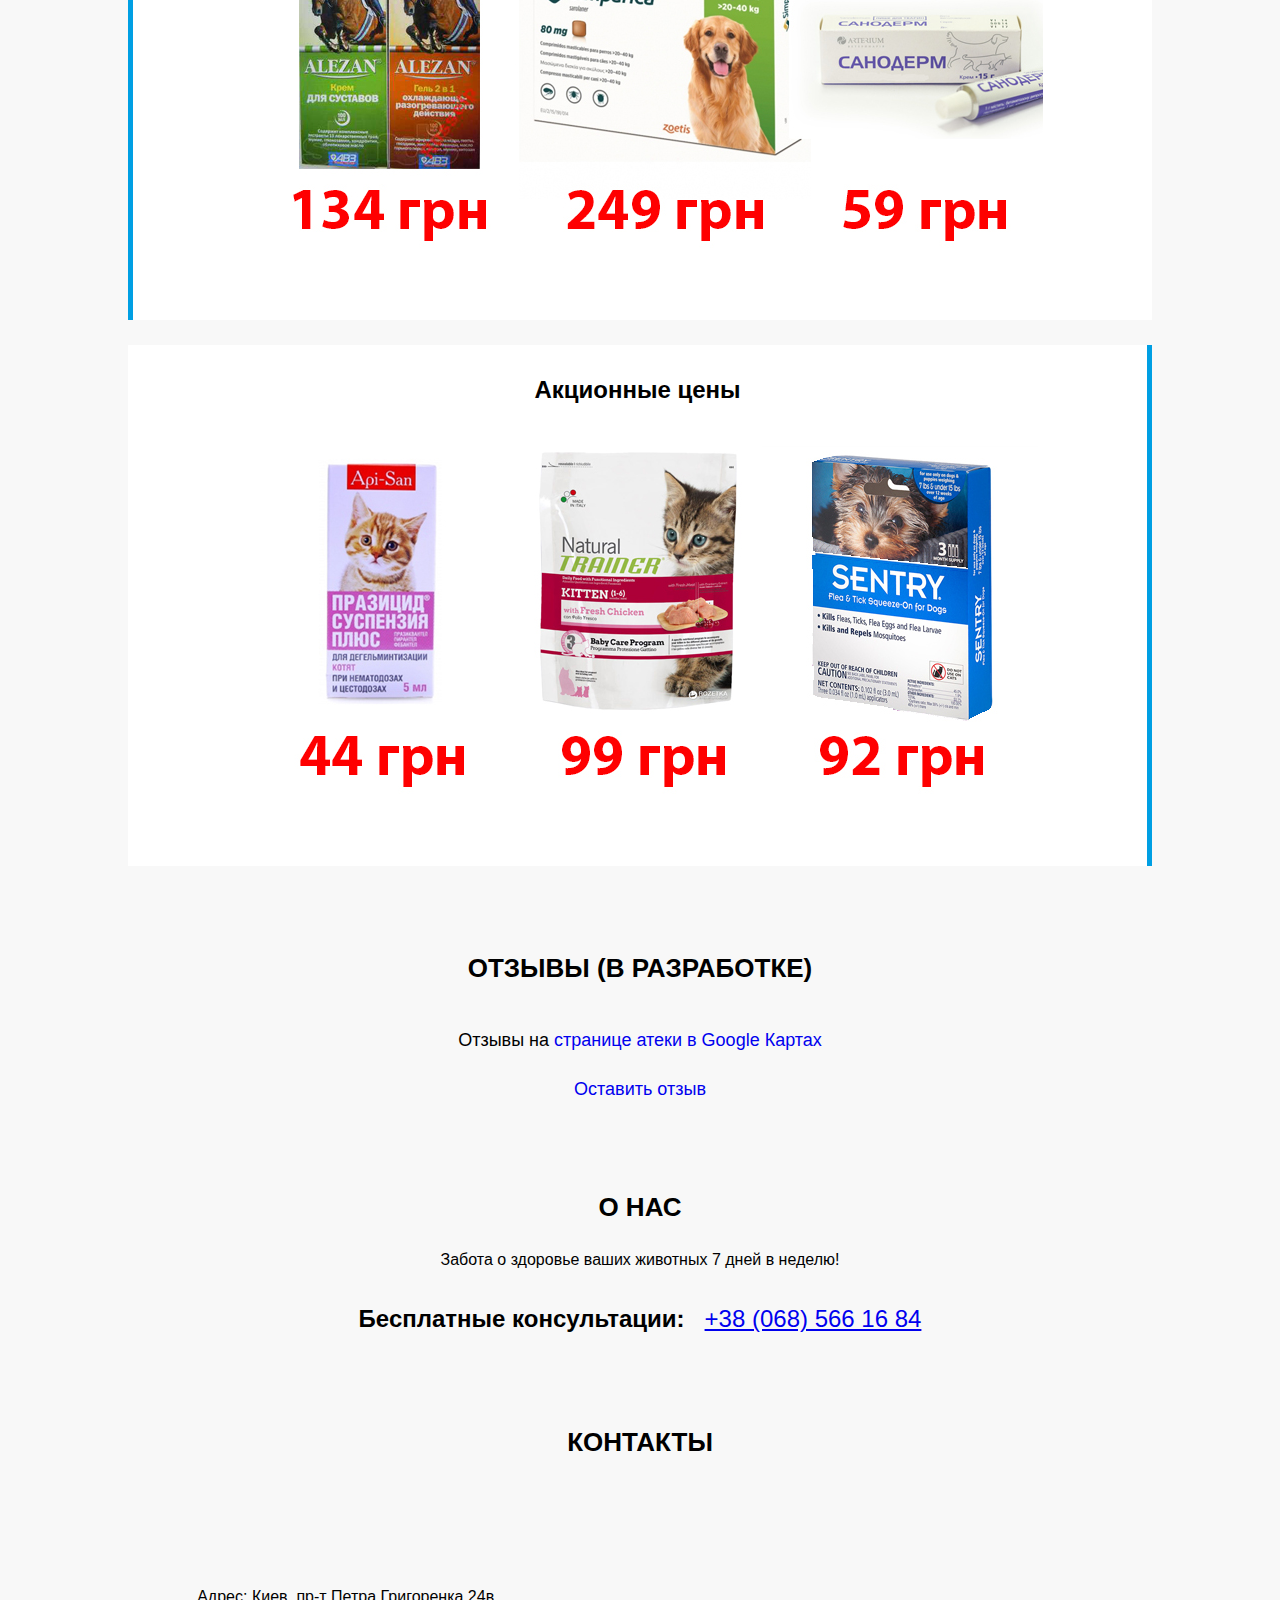
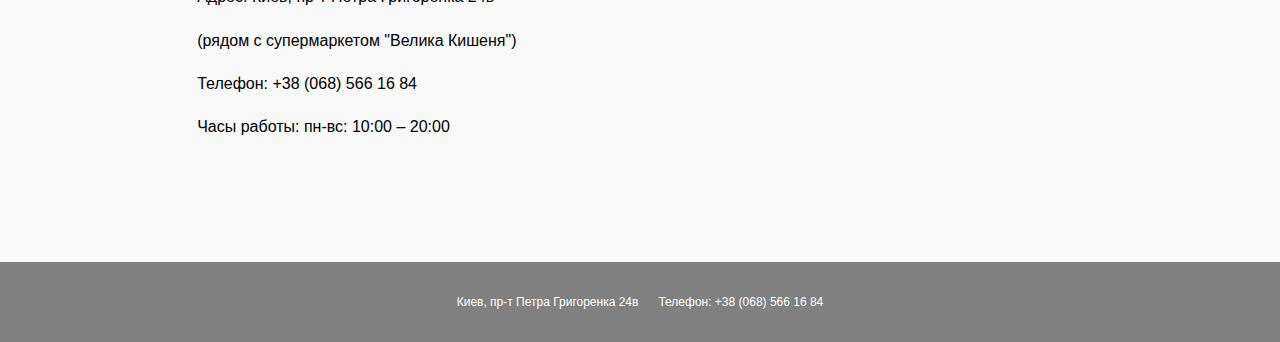
==== commit d33ef5b6: "added categories and burger menu + some fixes" ====
--- a/index.html
+++ b/index.html
@@ -1,44 +1,62 @@
 <!DOCTYPE html>
 <html lang="en ru">
+
 <head>
     <meta charset="UTF-8">
     <meta name="viewport" content="width=device-width, initial-scale=1.0">
     <meta http-equiv="X-UA-Compatible" content="ie=edge">
-    <title>Вет-аптека "Доктор Лапка" - Главная</title>
-    <link rel="stylesheet" href="https://use.fontawesome.com/releases/v5.8.1/css/all.css" integrity="sha384-50oBUHEmvpQ+1lW4y57PTFmhCaXp0ML5d60M1M7uH2+nqUivzIebhndOJK28anvf" crossorigin="anonymous">
+    <title>Вет-аптека локтора Кравченко - Главная</title>
+    <link rel="stylesheet" href="https://use.fontawesome.com/releases/v5.8.1/css/all.css"
+        integrity="sha384-50oBUHEmvpQ+1lW4y57PTFmhCaXp0ML5d60M1M7uH2+nqUivzIebhndOJK28anvf" crossorigin="anonymous">
     <link rel="stylesheet" href="./style/normalize.css">
     <link rel="stylesheet" href="./style/style.css">
     <link rel="stylesheet" href="./style/slider.css">
+    <link rel="stylesheet" href="./style/hamburger.css">
 </head>
+
 <body id="page-start">
     <header class="header">
         <div class="contacts-line">
             <div class="social-links">
-                <a href="#" class="instagram-link social-links__link">
+                <!-- <a href="#" class="instagram-link social-links__link">
                     <i class="fab fa-instagram instagram-icon"></i>
-                </a>
-                <a href="#" class="facebook-link  social-links__link">
+                </a> -->
+                <a href="https://www.facebook.com/vetaptekakravchenko/" class="facebook-link  social-links__link">
                     <i class="fab fa-facebook facebook-icon"></i>
                 </a>
             </div>
-            <a href="#" class="address">
+            <a href="https://g.page/dockravchenko?share" class="address">
                 <p class="address__data">
                     <i class="fas fa-map-marker-alt address__icon"></i>
-                    Киев, Тихвинский переулок 8</p>
+                    Киев, пр-т Петра Григоренка 24в</p>
             </a>
-            <a href="tel:+380111111111" class="phone-number-block">
+            <a href="tel:+380685661684" class="phone-number-block">
                 <p class="phone-number">
                     <i class="fas fa-phone phone-icon"></i>
-                    +38 011 111 11 11</p>
+                    +38 (068) 566 16 84</p>
             </a>
         </div>
         <div class="logo-panel">
+              <div class="burger-menu"> 
+                <span class="open" onclick="openNavbar()">&#9776;</span>
+                <div id="navbar" class="overlay">
+                    <a href="javascript:void(0);" onclick="closeNavbar()" class="close">&#9932;</a>
+                    <div class="overlay-content">
+                    <a href="javascript:closeNavbarAndGoTo('#');">Главная</a>
+                    <a href="javascript:closeNavbarAndGoTo('#prices');">Услуги и цены</a>
+                    <a href="javascript:closeNavbarAndGoTo('#promotions');">Акции</a>
+                    <a href="javascript:closeNavbarAndGoTo('#reviews');">Отзывы</a>
+                    <a href="javascript:closeNavbarAndGoTo('#contacts');">Контакты</a>
+                    <a href="javascript:closeNavbarAndGoTo('#about');">О нас</a>
+                    </div>
+                </div>
+            </div>
             <a href="#" class="logo-panel__link">
-                <img src="./images/logo.png" alt="" class="logo-panel__image">
+                <img src="./images/logo/logo@100w.png" alt="" class="logo-panel__image">
             </a>
             <div class="caption">
                 <p class="caption__vet-apteka">Ветеринарная аптека</p>
-                <p class="caption__vet-apteka-name">"Доктор Лапка"</p>
+                <p class="caption__vet-apteka-name">Доктора Кравченко</p>
             </div>
         </div>
         <nav class="navigation-menu">
@@ -47,29 +65,34 @@
                     <a href="" class="navigation-links__link">Главная</a>
                 </li> -->
 
-                <a href="" class="navigation-links__link">
+                <a href="#" class="navigation-links__link">
                     <li class="navigation-links__item">
                         <p>Главная</p>
                     </li>
                 </a>
-                 <a href="" class="navigation-links__link">
+                <a href="#prices" class="navigation-links__link">
                     <li class="navigation-links__item">
                         <p>Услуги и цены</p>
                     </li>
                 </a>
-                 <a href="" class="navigation-links__link">
+                <a href="#promotions" class="navigation-links__link">
                     <li class="navigation-links__item">
                         <p>Акции</p>
                     </li>
                 </a>
-                 <a href="" class="navigation-links__link">
+                <a href="#reviews" class="navigation-links__link">
+                    <li class="navigation-links__item">
+                        <p>Отзывы</p>
+                    </li>
+                </a>
+                <a href="#contacts" class="navigation-links__link">
                     <li class="navigation-links__item">
                         <p>Контакты</p>
                     </li>
                 </a>
-                 <a href="" class="navigation-links__link">
-                    <li class="navigation-links__item">
-                        <p>Отзывы</p>
+                <a href="#about" class="navigation-links__link">
+                    <li class="navigation-links__item">
+                        <p>О нас</p>
                     </li>
                 </a>
             </ul>
@@ -89,180 +112,349 @@
                         Вызов врача на дом</p>
                 </li>
             </ul>
-            <a href="#" class="medical-services__apply-button">Записатся</a>
+            <a href="#consult" class="medical-services__apply-button">Записаться</a>
         </div>
     </header>
-    <div id="slider" class="slider">
-        <ol class="slider__indicators">
-            <li class="slider__indicator slider__indicator_active" data-slide-to="0"></li>
-            <li class="slider__indicator" data-slide-to="1"></li>
-            <li class="slider__indicator" data-slide-to="2"></li>
-            <li class="slider__indicator" data-slide-to="3"></li>
-        </ol>
-        <div class="slider__items">
-            <div class="slider__item slider__item_active">
-                <img src="./images/header_cats.jpg" alt="" class="slide-image">
-                <div class="dark-layer"></div>
-                <div class="slide-info">
-                    <h3 class="slide-tittle">Some information!</h3>
-                    <p class="slide-text">Blanditiis earum assumenda sequi inventore accusamus fugiat quidem sint placeat veritaetur distinctio suscipit porro ipsum animi, voluptatum id tempore quaerat accusamus dolorum! Voluptate repudiandae consectetur neque incidunt temporibus!</p>
-                </div>
-            </div>
-            <div class="slider__item">
-                <img src="./images/header_cats.jpg" alt="" class="slide-image"> 
-                <div class="dark-layer"></div>
-                <div class="slide-info">
-                    <h3 class="slide-tittle">Some information!</h3>
-                    <p class="slide-text">Blanditiis earum assumenda sequi inventore accusamus fugiat quidem sint placeat veritaetur distinctio suscipit porro ipsum animi, voluptatum id tempore quaerat accusamus dolorum! Voluptate repudiandae consectetur neque incidunt temporibus!</p>
-                </div>
-            </div>
-            <div class="slider__item">
-                <img src="./images/header_cats.jpg" alt=""  class="slide-image">
-                <div class="dark-layer"></div>
-                <div class="slide-info">
-                    <h3 class="slide-tittle">Some information!</h3>
-                    <p class="slide-text">Blanditiis earum assumenda sequi inventore accusamus fugiat quidem sint placeat veritaetur distinctio suscipit porro ipsum animi, voluptatum id tempore quaerat accusamus dolorum! Voluptate repudiandae consectetur neque incidunt temporibus!</p>
-                </div>
-            </div>
-            <div class="slider__item">
-                <img src="./images/header_cats.jpg" alt=""  class="slide-image">
-                <div class="dark-layer"></div>
-                <div class="slide-info">
-                    <h3 class="slide-tittle">Some information!</h3>
-                    <p class="slide-text">Blanditiis earum assumenda sequi inventore accusamus fugiat quidem sint placeat veritaetur distinctio suscipit porro ipsum animi, voluptatum id tempore quaerat accusamus dolorum! Voluptate repudiandae consectetur neque incidunt temporibus!</p>
-                </div>
-            </div>
-        </div>
-        <a class="slider__control slider__control_prev" href="#" role="button"></a>
-        <a class="slider__control slider__control_next" href="#" role="button"></a>
-    </div>
-    <div class="prices">
-        <h1 class="section-tittle">Товары и цены</h1>
-        <div class="product-categories">
-            <div class="product-category">
-                <a href="" class="product-category__link">
-                    <img src="" alt="" class="product-category__photo">
-                    <p class="product-category__name">Категория товаров</p>
-                    <a href="" class="product-category__prices-button">Цены</a>
-                </a>
-            </div>
-            <div class="product-category">
-                <a href="" class="product-category__link">
-                    <img src="" alt="" class="product-category__photo">
-                    <p class="product-category__name">Категория товаров</p>
-                    <a href="" class="product-category__prices-button">Цены</a>
-                </a>
-            </div>
-            <div class="product-category">
-                <a href="" class="product-category__link">
-                    <img src="" alt="" class="product-category__photo">
-                    <p class="product-category__name">Категория товаров</p>
-                    <a href="" class="product-category__prices-button">Цены</a>
-                </a>
-            </div>
-            <div class="product-category">
-                <a href="" class="product-category__link">
-                    <img src="" alt="" class="product-category__photo">
-                    <p class="product-category__name">Категория товаров</p>
-                    <a href="" class="product-category__prices-button">Цены</a>
-                </a>
-            </div>
-        </div>
-    </div>
-    <div class="promotions">
-        <h1 class="section-tittle">Акции</h1>
-        <div class="promotion promotion-left">
-            <h2 class="promotion__tittle">Комплекс Здоровый старт</h2>
-            <p class="promotion__description">Стоимость 460 – 830 грн, в зависимости от производителя вакцины или чипа, включает осмотр доктора + оформление ветеринарного паспорта + вакцинацию + микрочип (-10% от  стоимости комплекса). Микрочип – современный способ обезопасить своего питомца, практикуемый ветеринарными врачами всего мира!</p>
-            <a href="" class="promotion__button">Подробнее</a>
-        </div>
-        <div class="promotion  promotion-right">
-            <h2 class="promotion__tittle">Комплекс Здоровый старт</h2>
-            <p class="promotion__description">Стоимость 460 – 830 грн, в зависимости от производителя вакцины или чипа, включает осмотр доктора + оформление ветеринарного паспорта + вакцинацию + микрочип (-10% от  стоимости комплекса). Микрочип – современный способ обезопасить своего питомца, практикуемый ветеринарными врачами всего мира!</p>
-            <a href="" class="promotion__button">Подробнее</a>
-        </div>
-    </div>
-    <div class="about-us">
-        <h1 class="section-tittle">О нас</h1>    
-        <p class="about-us__text">Забота о здоровье ваших животных 7 дней в неделю!</p>
-        <div class="our-photoes">
-            <img src="" alt="" class="our-photoes__photo">
-            <img src="" alt="" class="our-photoes__photo">
-            <img src="" alt="" class="our-photoes__photo">
-        </div>
-    </div>
-    <div class="contacts">
-        <h1 class="section-tittle">Контакты</h1>   
-        <div class="contacts-text-block">
-            <p class="contacts-text-block__paragraph">
-                <span class="contact-type">Адрес: </span>Киев, Тихвинский переулок 8
-            </p>
-            <p class="contacts-text-block__paragraph">
-                (Голосеевский район, рядом с пересечением проспекта Науки и улиц Блакитного, Лысогорской)
-            </p>
-            <p class="contacts-text-block__paragraph">
-                <span class="contact-type">Телефон: </span>+380980991612
-            </p>
-            <p class="contacts-text-block__paragraph">
-                <span class="contact-type">Часы работы: </span>пн-пт: 9:00 – 20:00; сб-вс: 10:00 – 18:00
-            </p>
-            <p class="contacts-text-block__paragraph">
-                (Праздники: 31.12.18 – 9:00 – 15:00; 1.01.19 – 12:00 – 20:00)
-            </p>
-            <p class="contacts-text-block__paragraph">
-                <span class="contact-type">E-mail: </span>hvostvet@gmail.com
-            </p>
-        </div>
-        <img src="" alt="" class="contacts__map">
-    </div>
-    <div class="reviews">
-        <h1 class="section-tittle">Отзывы</h1>  
-        <div class="reviews-slider">
-            <div class="review">
-                <p class="review__text">Мы были у офтальмолога Катерины Андреевны. Она единственная из трех разных ветеринаров в других клиниках смогла точно поставить диагноз, взять анализы и вылечить животное. Успешно провела операцию, после чего у нас все супер</p>
-                <div class="review-author">
-                    <img src="" alt="" class="review-author__photo">
-                    <div class="review-author-text">
-                        <p class="review-author-text__name">MARIA KARPENKO</p>
-                        <p class="review-author-text__date">1/16/2019</p>
+    <main class="main-content">
+        <div id="slider" class="slider">
+            <ol class="slider__indicators">
+                <li class="slider__indicator slider__indicator_active" data-slide-to="0"></li>
+                <li class="slider__indicator" data-slide-to="1"></li>
+                <li class="slider__indicator" data-slide-to="2"></li>
+                <li class="slider__indicator" data-slide-to="3"></li>
+                <li class="slider__indicator" data-slide-to="4"></li>
+                <li class="slider__indicator" data-slide-to="5"></li>
+                <li class="slider__indicator" data-slide-to="6"></li>
+            </ol>
+            <div class="slider__items">
+                <div class="slider__item slider__item_active">
+                    <img src="./images/slider/1.jpg" alt="" class="slide-image">
+                    <div class="dark-layer"></div>
+                    <!-- <div class="slide-info">
+                    <h3 class="slide-tittle">Some information!</h3>
+                    <p class="slide-text">Blanditiis earum assumenda sequi inventore accusamus fugiat quidem sint placeat veritaetur distinctio suscipit porro ipsum animi, voluptatum id tempore quaerat accusamus dolorum! Voluptate repudiandae consectetur neque incidunt temporibus!</p>
+                </div> -->
+                </div>
+                <div class="slider__item">
+                    <img src="./images/slider/2.jpg" alt="" class="slide-image">
+                    <div class="dark-layer"></div>
+                    <!-- <div class="slide-info">
+                    <h3 class="slide-tittle">Some information!</h3>
+                    <p class="slide-text">Blanditiis earum assumenda sequi inventore accusamus fugiat quidem sint placeat veritaetur distinctio suscipit porro ipsum animi, voluptatum id tempore quaerat accusamus dolorum! Voluptate repudiandae consectetur neque incidunt temporibus!</p>
+                </div> -->
+                </div>
+                <div class="slider__item">
+                    <img src="./images/slider/3.jpg" alt="" class="slide-image">
+                    <div class="dark-layer"></div>
+                    <!-- <div class="slide-info">
+                    <h3 class="slide-tittle">Some information!</h3>
+                    <p class="slide-text">Blanditiis earum assumenda sequi inventore accusamus fugiat quidem sint placeat veritaetur distinctio suscipit porro ipsum animi, voluptatum id tempore quaerat accusamus dolorum! Voluptate repudiandae consectetur neque incidunt temporibus!</p>
+                </div> -->
+                </div>
+                <div class="slider__item">
+                    <img src="./images/slider/4.jpg" alt="" class="slide-image">
+                    <div class="dark-layer"></div>
+                    <!-- <div class="slide-info">
+                    <h3 class="slide-tittle">Some information!</h3>
+                    <p class="slide-text">Blanditiis earum assumenda sequi inventore accusamus fugiat quidem sint placeat veritaetur distinctio suscipit porro ipsum animi, voluptatum id tempore quaerat accusamus dolorum! Voluptate repudiandae consectetur neque incidunt temporibus!</p>
+                </div> -->
+                </div>
+                <div class="slider__item">
+                    <img src="./images/slider/5.jpg" alt="" class="slide-image">
+                    <div class="dark-layer"></div>
+                    <!-- <div class="slide-info">
+                    <h3 class="slide-tittle">Some information!</h3>
+                    <p class="slide-text">Blanditiis earum assumenda sequi inventore accusamus fugiat quidem sint placeat veritaetur distinctio suscipit porro ipsum animi, voluptatum id tempore quaerat accusamus dolorum! Voluptate repudiandae consectetur neque incidunt temporibus!</p>
+                </div> -->
+                </div>
+                <div class="slider__item">
+                    <img src="./images/slider/6.jpg" alt="" class="slide-image">
+                    <div class="dark-layer"></div>
+                    <!-- <div class="slide-info">
+                    <h3 class="slide-tittle">Some information!</h3>
+                    <p class="slide-text">Blanditiis earum assumenda sequi inventore accusamus fugiat quidem sint placeat veritaetur distinctio suscipit porro ipsum animi, voluptatum id tempore quaerat accusamus dolorum! Voluptate repudiandae consectetur neque incidunt temporibus!</p>
+                </div> -->
+                </div>
+                <div class="slider__item">
+                    <img src="./images/slider/7.jpg" alt="" class="slide-image">
+                    <div class="dark-layer"></div>
+                    <!-- <div class="slide-info">
+                    <h3 class="slide-tittle">Some information!</h3>
+                    <p class="slide-text">Blanditiis earum assumenda sequi inventore accusamus fugiat quidem sint placeat veritaetur distinctio suscipit porro ipsum animi, voluptatum id tempore quaerat accusamus dolorum! Voluptate repudiandae consectetur neque incidunt temporibus!</p>
+                </div> -->
+                </div>
+            </div>
+            <a class="slider__control slider__control_prev" href="#" role="button"></a>
+            <a class="slider__control slider__control_next" href="#" role="button"></a>
+        </div>
+        <a name="prices"></a>
+        <div class="block prices">
+            <!-- Цены на товары -->
+            <h1 class="section-tittle">Асортимент</h1>
+            <ul class="product-categories">
+                <li class="product-category">
+                    <a href="javascript:void(0);" class="product-category__link">
+                        <img src="./images/categories/final/antibiotiki.jpg" alt="" class="product-category__photo">
+                        <h3 class="product-category__name">Антибиотики</h3>
+                        <!-- <a href="" class="product-category__prices-button">Цены</a> -->
+                    </a>
+                </li>
+                <li class="product-category">
+                    <a href="javascript:void(0);" class="product-category__link">
+                        <img src="./images/categories/final/glaznye_kapli.jpg" alt="" class="product-category__photo">
+                        <h3 class="product-category__name">Глазные капли</h3>
+                        <!-- <a href="" class="product-category__prices-button">Цены</a> -->
+                    </a>
+                </li>
+                <li class="product-category">
+                    <a href="javascript:void(0);" class="product-category__link">
+                        <img src="./images/categories/final/ushnye_kapli.jpg" alt="" class="product-category__photo">
+                        <h3 class="product-category__name">Ушные капли</h3>
+                        <!-- <a href="" class="product-category__prices-button">Цены</a> -->
+                    </a>
+                </li>
+                <li class="product-category">
+                    <a href="javascript:void(0);" class="product-category__link">
+                        <img src="./images/categories/final/NPVP.jpg" alt="" class="product-category__photo">
+                        <h3 class="product-category__name">Нестероидные противовоспалительные препараты (НПВП)</h3>
+                        <!-- <a href="" class="product-category__prices-button">Цены</a> -->
+                    </a>
+                </li>
+                <li class="product-category">
+                    <a href="javascript:void(0);" class="product-category__link">
+                        <img src="./images/categories/final/gormonalniye_preparaty.jpg" alt=""
+                            class="product-category__photo">
+                        <h3 class="product-category__name">Гормональные препараты</h3>
+                        <!-- <a href="" class="product-category__prices-button">Цены</a> -->
+                    </a>
+                </li>
+                <li class="product-category">
+                    <a href="javascript:void(0);" class="product-category__link">
+                        <img src="./images/categories/final/otbloh_i_kleshey.jpg" alt=""
+                            class="product-category__photo">
+                        <h3 class="product-category__name">Средства от блох и клещей</h3>
+                        <!-- <a href="" class="product-category__prices-button">Цены</a> -->
+                    </a>
+                </li>
+                <li class="product-category">
+                    <a href="javascript:void(0);" class="product-category__link">
+                        <img src="./images/categories/final/antigelmintnye_preparaty.jpg" alt=""
+                            class="product-category__photo">
+                        <h3 class="product-category__name">Антигельминтные препараты</h3>
+                        <!-- <a href="" class="product-category__prices-button">Цены</a> -->
+                    </a>
+                </li>
+                <li class="product-category">
+                    <a href="javascript:void(0);" class="product-category__link">
+                        <img src="./images/categories/final/Vitaminy.jpg" alt="" class="product-category__photo">
+                        <h3 class="product-category__name">Витамины</h3>
+                        <!-- <a href="" class="product-category__prices-button">Цены</a> -->
+                    </a>
+                </li>
+                <li class="product-category">
+                    <a href="javascript:void(0);" class="product-category__link">
+                        <img src="./images/categories/final/prep_pri_zabolevaniyah_koshy.jpg" alt=""
+                            class="product-category__photo">
+                        <h3 class="product-category__name">Препараты при заболеваниях кожи</h3>
+                        <!-- <a href="" class="product-category__prices-button">Цены</a> -->
+                    </a>
+                </li>
+                <li class="product-category">
+                    <a href="javascript:void(0);" class="product-category__link">
+                        <img src="./images/categories/final/Vaktsyny.jpg" alt="" class="product-category__photo">
+                        <h3 class="product-category__name">Вакцины</h3>
+                        <!-- <a href="" class="product-category__prices-button">Цены</a> -->
+                    </a>
+                </li>
+                <li class="product-category">
+                    <a href="" class="product-category__link">
+                        <img src="./images/categories/final/imunostimulatory.jpg" alt=""
+                            class="product-category__photo">
+                        <h3 class="product-category__name">Иммуностимуляторы</h3>
+                        <!-- <a href="" class="product-category__prices-button">Цены</a> -->
+                    </a>
+                </li>
+                <li class="product-category">
+                    <a href="javascript:void(0);" class="product-category__link">
+                        <img src="./images/categories/final/pochki_i_mocha.jpg" alt="" class="product-category__photo">
+                        <h3 class="product-category__name">Препараты при заболеваниях почек и мочевыводящих путей,
+                            мочекаменной болезни</h3>
+                        <!-- <a href="" class="product-category__prices-button">Цены</a> -->
+                    </a>
+                </li>
+                <li class="product-category">
+                    <a href="" class="product-category__link">
+                        <img src="./images/categories/final/silhoz.jpg" alt="" class="product-category__photo">
+                        <h3 class="product-category__name">Препараты для сельскохозяйственных животных и птицы</h3>
+                        <!-- <a href="" class="product-category__prices-button">Цены</a> -->
+                    </a>
+                </li>
+                <li class="product-category">
+                    <a href="javascript:void(0);" class="product-category__link">
+                        <img src="./images/categories/final/korma/lechebnye_korma.jpg" alt=""
+                            class="product-category__photo">
+                        <h3 class="product-category__name">Лечебные корма</h3>
+                        <!-- <a href="" class="product-category__prices-button">Цены</a> -->
+                    </a>
+                </li>
+                <li class="product-category">
+                    <a href="javascript:void(0);" class="product-category__link">
+                        <img src="./images/categories/final/korma/korma_dlya_kotov.jpg" alt=""
+                            class="product-category__photo">
+                        <h3 class="product-category__name">Корма для котов</h3>
+                        <!-- <a href="" class="product-category__prices-button">Цены</a> -->
+                    </a>
+                </li>
+                <li class="product-category">
+                    <a href="javascript:void(0);" class="product-category__link">
+                        <img src="./images/categories/final/korma/korma_dlya_sobak.jpg" alt=""
+                            class="product-category__photo">
+                        <h3 class="product-category__name">Корма для собак</h3>
+                        <!-- <a href="" class="product-category__prices-button">Цены</a> -->
+                    </a>
+                </li>
+                <li class="product-category">
+                    <a href="javascript:void(0);" class="product-category__link">
+                        <img src="./images/categories/final/korma/korma_dlya_grizunov.jpg" alt=""
+                            class="product-category__photo">
+                        <h3 class="product-category__name">Корма для грызунов</h3>
+                        <!-- <a href="" class="product-category__prices-button">Цены</a> -->
+                    </a>
+                </li>
+            </ul>
+        </div>
+
+        <div class="block promotions">
+            <a name="promotions"></a>
+            <h1 class="section-tittle">Акции</h1>
+            <div class="promotion promotion-left">
+                <h2 class="promotion__tittle">Акционные цены</h2>
+                <!-- <p class="promotion__description"></p> -->
+                <!-- <a href="" class="promotion__button">Подробнее</a> -->
+                <!-- <div class="prom__photo"></div> -->
+                <img class="prom__photo" src="./images/promotions/promlist2.jpg" alt="">
+            </div>
+            <div class="promotion  promotion-right">
+                <h2 class="promotion__tittle">Акционные цены</h2>
+                <!-- <p class="promotion__description">Даже всемогущая пунктуация не имеет власти над рыбными текстами, ведущими безорфографичный образ жизни. Однажды одна маленькая строчка рыбного текста по имени Lorem ipsum решила выйти в большой мир грамматики. Великий Оксмокс предупреждал ее о злых запятых, диких знаках вопроса и коварных точках с запятой, но текст не дал сбить себя с толку. </p> -->
+                <!-- <a href="" class="promotion__button">Подробнее</a> -->
+                <!-- <div class="prom__photo"></div> -->
+                <img class="prom__photo" src="./images/promotions/promlist1.jpg" alt="">
+            </div>
+        </div>
+        <div class="block reviews">
+            <a name="reviews"></a>
+            <h1 class="section-tittle">Отзывы (в разработке)</h1>
+            <div class="reviews-info">
+                <p class="reviews-links">Отзывы на <a
+                        href="http://www.google.com.ua/search?q=%D0%92%D0%B5%D1%82%D0%B5%D1%80%D0%B8%D0%BD%D0%B0%D1%80%D0%BD%D0%B0%D1%8F+%D0%B0%D0%BF%D1%82%D0%B5%D0%BA%D0%B0+%D0%B4%D0%BE%D0%BA%D1%82%D0%BE%D1%80%D0%B0+%D0%9A%D1%80%D0%B0%D0%B2%D1%87%D0%B5%D0%BD%D0%BA%D0%BE,+%D0%BF%D1%80%D0%BE%D1%81%D0%BF%D0%B5%D0%BA%D1%82+%D0%9F%D0%B5%D1%82%D1%80%D0%B0+%D0%93%D1%80%D0%B8%D0%B3%D0%BE%D1%80%D0%B5%D0%BD%D0%BA%D0%B0,+24%D0%B2,+%D0%9A%D0%B8%D0%B5%D0%B2,+02095&ludocid=7307653181802347348#lrd=0x40d4c5620737c451:0x6569ffd9eb14fb54,1"
+                        class="reviews-link">странице атеки в Google Картах</a></p>
+                <a href="https://g.page/dockravchenko/review" class="reviews-link">Оставить отзыв</a>
+            </div>
+        </div>
+        <div class="about-us">
+            <a name="about"></a>
+            <h1 class="section-tittle">О нас</h1>
+            <p class="about-us__text">Забота о здоровье ваших животных 7 дней в неделю!</p>
+            <!-- <div class="our-photoes">
+                        <img src="" alt="" class="our-photoes__photo">
+                        <img src="" alt="" class="our-photoes__photo">
+                        <img src="" alt="" class="our-photoes__photo">
+                    </div> -->
+            <a name="consult"></a>
+            <div class="consult">
+                <h2 class="consult_info">Бесплатные консультации: </h2>
+                <a href="tel:+380685661684" class="number">+38 (068) 566 16 84</a>
+            </div>
+        </div>
+        <div class="block contacts">
+            <a name="contacts"></a>
+            <h1 class="section-tittle">Контакты</h1>
+            <div class="contacts-content">
+                <div class="contacts-text-block">
+                    <p class="contacts-text-block__paragraph">
+                        <span class="contact-type">Адрес: </span>Киев, пр-т Петра Григоренка 24в
+                    </p>
+                    <p class="contacts-text-block__paragraph">
+                        (рядом с супермаркетом "Велика Кишеня")
+                    </p>
+                    <p class="contacts-text-block__paragraph">
+                        <span class="contact-type">Телефон: </span>+38 (068) 566 16 84
+                    </p>
+                    <p class="contacts-text-block__paragraph">
+                        <span class="contact-type">Часы работы: </span>пн-вс: 10:00 – 20:00
+                    </p>
+                    <!-- <p class="contacts-text-block__paragraph">
+                                (Праздники: 31.12.18 – 9:00 – 15:00; 1.01.19 – 12:00 – 20:00)
+                            </p> -->
+                    <!-- <p class="contacts-text-block__paragraph">
+                                <span class="contact-type">E-mail: </span>hvostvet@gmail.com
+                            </p> -->
+                </div>
+                <!-- <iframe class="contacts__map"
+                            src="https://www.google.com/maps/embed?pb=!1m18!1m12!1m3!1d635.7077781951328!2d30.627845470214456!3d50.40698499870104!2m3!1f0!2f0!3f0!3m2!1i1024!2i768!4f13.1!3m3!1m2!1s0x0%3A0x0!2zNTDCsDI0JzI1LjIiTiAzMMKwMzcnNDIuMiJF!5e0!3m2!1sru!2sua!4v1558191528117!5m2!1sru!2sua"
+                            width="400" height="300" frameborder="0" style="border:0" allowfullscreen>
+                        </iframe> -->
+                <iframe class="contacts__map"
+                    src="https://www.google.com/maps/embed?pb=!1m18!1m12!1m3!1d2542.8315967566186!2d30.62623231572975!3d50.40697597946937!2m3!1f0!2f0!3f0!3m2!1i1024!2i768!4f13.1!3m3!1m2!1s0x0%3A0x6569ffd9eb14fb54!2z0JLQtdGC0LXRgNC40L3QsNGA0L3QsNGPINCw0L_RgtC10LrQsCDQtNC-0LrRgtC-0YDQsCDQmtGA0LDQstGH0LXQvdC60L4!5e0!3m2!1sru!2sua!4v1560078064824!5m2!1sru!2sua"
+                    width="400" height="300" frameborder="0" style="border:0" allowfullscreen>
+                </iframe>
+                <!-- <img src="" alt="" class="contacts__map"> -->
+            </div>
+        </div>
+        <!-- <div class="block reviews">
+                    <h1  class="section-tittle">Отзывы (в разработке)</h1>  
+                    <div class="reviews-slider">
+                        <div class="review">
+                            <p class="review__text">все супер</p>
+                            <div class="review-author">
+                                <img src="" alt="" class="review-author__photo">
+                                <div class="review-author-text">
+                                    <p class="review-author-text__name">NAME SURNAME</p>
+                                    <p class="review-author-text__date">3/16/2019</p>
+                                </div>
+                            </div>
+                        </div>
                     </div>
-                </div>
-            </div>
-        </div>
-    </div>
+                </div> -->
+    </main>
     <footer class="footer">
-        <div class="usefull-links">
-           <a href="" class="usefull-links__link">Ссылка</a>
-           <span> | </span>
-           <a href="" class="usefull-links__link">Ссылка</a>
-           <span> | </span>
-           <a href="" class="usefull-links__link">Ссылка</a>
-           <span> | </span>
-           <a href="" class="usefull-links__link">Ссылка</a>
-           <span> | </span>
-           <a href="" class="usefull-links__link">Ссылка</a>
-           <span> | </span>
-           <a href="" class="usefull-links__link">Ссылка</a>
-           <span> | </span>
-           <a href="" class="usefull-links__link">Ссылка</a>
-           <span> | </span>
-           <a href="" class="usefull-links__link">Ссылка</a>
-           <span> | </span>
-           <a href="" class="usefull-links__link">Ссылка</a>
-           <span> | </span>
-           <a href="" class="usefull-links__link">Ссылка</a>
-        </div>
-        <div class="contacts">
-            <p class="contacts__paragraph">Киев, Тихвинский переулок 8</p>
-            <p class="contacts__paragraph">Телефон: +380980991612</p>
-            <p class="contacts__paragraph">E-mail: hvostvet@gmail.com</p>
-        </div>
-        <div class="arrow-up">
+        <!-- <div class="usefull-links">
+           <a href="" class="usefull-links__link">Ссылка</a>
+           <span> | </span>
+           <a href="" class="usefull-links__link">Ссылка</a>
+           <span> | </span>
+           <a href="" class="usefull-links__link">Ссылка</a>
+           <span> | </span>
+           <a href="" class="usefull-links__link">Ссылка</a>
+           <span> | </span>
+           <a href="" class="usefull-links__link">Ссылка</a>
+           <span> | </span>
+           <a href="" class="usefull-links__link">Ссылка</a>
+           <span> | </span>
+           <a href="" class="usefull-links__link">Ссылка</a>
+           <span> | </span>
+           <a href="" class="usefull-links__link">Ссылка</a>
+           <span> | </span>
+           <a href="" class="usefull-links__link">Ссылка</a>
+           <span> | </span>
+           <a href="" class="usefull-links__link">Ссылка</a>
+        </div> -->
+        <div class="footer-contacts">
+            <p class="contacts__paragraph">Киев, пр-т Петра Григоренка 24в</p>
+            <p class="contacts__paragraph">Телефон: +38 (068) 566 16 84</p>
+            <!-- <p class="contacts__paragraph">E-mail: @gmail.com</p> -->
+        </div>
+        <!-- <div class="arrow-up">
             <a href="#page-start" class="arrow-up__link">
                 <i class="fas fa-chevron-up arrow-up__icon"></i>
             </a>
-        </div>
+        </div> -->
     </footer>
     <script src="./js/slider.js"></script>
+    <script src="./js/reviews.js"></script>
+    <script>initMap();</script>
+    <script src="./js/burger_menu.js"></script>
 </body>
+
 </html>--- a/style/style.css
+++ b/style/style.css
@@ -1,13 +1,24 @@
+@font-face {
+    font-family: "Nautilus";
+    src: url("../fonts/nautilus/Nautilus.otf") format("otf");
+}
+   
 html, body {
     padding: 0;
     margin: 0;
+    min-width: 520px;
+    
 }
 
 body {
     font-family: Arial, Helvetica, sans-serif;
+    line-height: 1.7;
+    
     /* width: 80vw; */
     /* margin: 0 15vw; */
-    --main-blue-color: rgb(71, 74, 255);
+    /* --main-blue-color: rgb(71, 74, 255); */
+    --main-blue-color: #009FE3;
+    --main-red-color: #E30613;
 }
 
 .header {
@@ -23,27 +34,48 @@
     flex-direction: row;
     align-items: center;
     justify-content: space-between;
-}
-
-.social-links {
-    
+
+    flex-wrap: wrap;
+}
+
+.social-links { 
+    position: absolute;
 }
 
 .social-links__link {
+    font-size: 24px;
     margin: auto 5px;
     color: rgb(107, 107, 107);
     text-decoration: none;
 }
 
+.facebook-link {
+    color: rgba(0, 0, 199, 0.589);
+    /* color: rgb(0, 143, 204); */
+}
+
 .address {
-    display: block;
-    margin-left: auto;
-    margin-right: auto;
+    display: flex;
+    margin: auto;
     color: rgb(107, 107, 107);
     text-decoration: none;
+
+    /* background: aqua; */
+    height: 100%;
+
+}
+
+.address__data {
+    /* background: #E30613; */
+    margin: auto;
 }
 
 .phone-number-block {
+    /* position: absolute;
+    right: 0;
+    top: 0;
+    height: 42px; */
+
     display: flex;
     background: var(--main-blue-color);
     text-decoration: none;
@@ -70,21 +102,22 @@
     /* padding: 0;
     margin: 0; */
     
-    /* background: greenyellow; */
-}
-
+    /* background: rgb(44, 71, 3); */
+}
+ 
 .logo-panel__link {
     text-decoration: none;
     height: 100%;
     display: flex;
-
-    /* background: rgb(187, 108, 108) */
+    /* margin-right: 0; */
+
+    /* background: rgb(187, 108, 108); */
 }
 
 .logo-panel__image {
     height: 80%;
 
-    /* background: rgb(189, 92, 92); */
+    /* background: rgb(88, 30, 30); */
 
     margin-top: auto;
     margin-bottom: auto;
@@ -94,11 +127,11 @@
     height: 100%;
     margin-left: 10vw;
     color: red;
-
     /* background: coral; */
 
     display: flex;
     flex-direction: column;
+    /* background: aqua; */
 }
 
 .caption__vet-apteka {
@@ -106,16 +139,21 @@
     font-weight: bold;
     font-size: 25px;
     margin-top: auto;
-    margin-bottom: 5px;
+    margin-bottom: 0;
+    /* margin: 0; */
+    /* background: blueviolet; */
 }
 
 .caption__vet-apteka-name {
+    font-family: Nautilus;
     font-weight: bold;
     font-style: italic;
-    margin-top: 5px;
+    margin-top: 0;
+    /* margin: 0; */
     margin-bottom: auto;
     text-align: center;
-    font-size: 22px;
+    font-size: 32px;
+    /* background: chartreuse; */
 }
 
 .navigation-menu {
@@ -207,6 +245,12 @@
     font-weight: bold;
 }
 
+.slider {
+    margin-bottom: 0;
+    padding-bottom: 0;
+    /* background: blueviolet;  */
+}
+
 .slider__item {
     position: relative;
     display: flex;
@@ -214,12 +258,12 @@
 
 .slide-image {
     width: 100%;
-    height: 50vh;
+    height: 60vmin;
     object-fit: cover;  
 }
 
 .dark-layer {
-    height: 50vh;
+    height: 60vmin;
     width: 100%;
     /* object-fit: cover;   */
     position: absolute;
@@ -253,6 +297,14 @@
     text-align: center;
     text-transform: uppercase;
     font-size: 26px;
+    margin-top: 20px;
+}
+
+.main-content {
+    margin: 0;
+    padding: 0;
+    background: rgb(248, 248, 248);   
+    /* background: rgb(99, 62, 62); */
 }
 
 .promotions {
@@ -262,7 +314,8 @@
 .promotion {
     /* margin: 30px 10vw; */
     margin-top: 25px;
-    background: rgb(243, 243, 243);
+    background: white;
+    /* background: rgb(248, 248, 248); */
     padding: 25px;
     display: flex;
     flex-direction: column;
@@ -282,7 +335,7 @@
 }
 
 .promotion__description {
-    color: rgb(112, 112, 112);
+    color: rgb(85, 85, 85);
 }
 
 .promotion__button {
@@ -299,16 +352,329 @@
 
 }
 
+.prom__photo {
+    margin: 15px;
+    max-width: 90%;
+    /* min-height: 400px;  */
+    overflow: auto;
+}
+
 .about-us {
     padding: 30px 10vw;
+    text-align: center;
+}
+
+.consult {
+    display: flex;
+    justify-content:  center;
+}
+
+.consult_info {
+    margin: 10px;
+}
+
+.number {
+    /* text-decoration: underline; */
+    font-size: 24px;
+
+    margin: 10px;
 }
 
 .contacts {
+    background: rgb(248, 248, 248);
+    padding: 20px;
+}
+
+.contacts-content {
     padding: 30px 10vw;
+    display: flex;
+    /* flex-wrap: wrap; */
+}
+
+.contacts-text-block {
+    width: 40%;
+    margin: auto 5%;
+}
+
+.contacts__map {
+    margin-left: 50px;
+    width: 50%;
+}
+
+.footer {
+    background: grey;
+    font-size: 12px;
+    padding: 20px;
+    display: flex;
+}
+
+.footer-contacts {
+    display: flex;
+    margin: auto;
+}
+
+.contacts__paragraph {
+    margin: 10px;
+    color: white;
 }
 
 .reviews {
     padding: 30px 10vw;
 }
 
-
+.reviews-slider {
+    display: flex;
+    align-items: center;
+}
+
+.reviews__arrow {
+    color: black;
+}
+
+.reviews-list {
+    list-style: none;
+
+    display: flex;
+    flex-wrap: wrap;
+}
+
+.review {
+    margin: 15px;
+    max-width: 25%;
+
+    background: white;
+    border: solid 1px rgb(224, 224, 224);
+    border-radius: 5px;
+    padding: 20px;
+    
+}
+
+.reviews-info {
+    font-size: 18px;
+    display: flex;
+    flex-direction: column;
+    align-items: center;
+}
+
+.reviews-link {
+    text-decoration: none;
+}
+
+.reviews-link:hover {
+    text-decoration: underline currentColor;
+}
+
+.author {
+    display: flex;
+}
+
+.author__photo {
+    height: 55px;
+    width: 55px;
+    border-radius: 50%;
+    margin: 10px;
+}
+
+.author__info {
+    /* background: #009FE3; */
+    display: flex;
+    flex-direction: column;
+}
+
+.author__name {
+    margin-top: auto;
+    margin-bottom: 0;
+    font-size: 18px;
+    /* background: #E30613; */
+}
+
+.author__about {
+    margin-top: 0;
+    margin-bottom: auto;
+    font-size: 15px;
+    /* background: brown; */
+}
+
+.rating {
+    color: rgb(255, 230, 0);
+}
+
+.review-text__text {
+    font-size: 16px;
+    /* background: #009FE3; */
+    margin-top: 10px;
+    margin-bottom: 0;
+}
+
+.review-text__gmaps-link {
+    margin: 0;
+    font-size: 13px;
+    color: #000;
+    /* background: blueviolet; */
+}
+
+.review-text__gmaps-link:hover {
+    color: blue;
+}
+
+.prices {
+    margin-top: 0;
+    /* background: #E30613; */
+    padding-left: 0;
+    /* background: white; */
+    /* background: rgb(248, 248, 248); */
+}
+
+.product-categories {
+    /* background: #009FE3; */
+    /* margin-left: 0; */
+    padding: 0 20px;
+
+    /* display: flex; */
+    /* flex-wrap: wrap; */
+    list-style: none;
+
+    display: grid;
+    grid-gap: 5px;
+    grid-template-columns: repeat(auto-fit, minmax(320px, 1fr));
+    grid-template-rows: repeat(2, auto-fit);
+}
+
+.product-category {
+    /* min-width: 320px; */
+    margin: 10px;
+    /* flex-grow: 1; */
+
+    background: white;
+    border: solid 1px rgb(224, 224, 224);
+    border-radius: 5px;
+    /* box-shadow: 5px 5px 5px rgb(190, 190, 190); */
+    /* background: #009FE3; */
+    /* border-radius: 5px; */
+    /* padding: 0; */
+}
+
+.product-category:hover {
+    box-shadow: 0px 0px 10px rgb(190, 190, 190);
+}
+
+.product-category__link {
+    width: 100%;
+    height: 100%;
+    text-decoration: none;
+    color: #000;
+    font-size: 18px;
+    text-align: center;
+    /* background: blueviolet; */
+    /* padding: 0; */
+
+    display: flex;
+    flex-direction: column;
+}
+
+.product-category__name {
+    margin: auto 10px;
+    /* background: aqua; */
+}
+
+.product-category__photo {
+    width: 100%;
+    height: 220px;
+    
+    /* margin: 0; */
+    object-fit: cover;
+    /* overflow: hidden; */
+    
+    /* border-radius: 10px; */
+}
+
+.burger-menu {
+    /* visibility: hidden; */
+    display: none;
+
+    margin-right: 10%;
+    /* background: #E30613; */
+    /* display: flex; */
+}
+
+.open {
+    /* margin: auto; */
+    margin: auto 10px;
+    /* background: blueviolet; */
+}
+
+@media only screen and (max-width: 550px) {
+    .caption__vet-apteka {
+        font-size: 18px;
+    }
+
+    .caption__vet-apteka-name {
+        font-size: 25px;
+    }
+
+    .phone-number-block {
+        /* margin-top: 100px; */
+    }
+
+
+}
+
+@media only screen and (max-width: 740px) {
+    .consult {
+        display: block;
+    }
+
+    .burger-menu {
+        /* visibility: visible; */
+        display: block;
+    }
+
+    .navigation-menu {
+        display: none;
+    }
+
+    .logo-panel {
+        justify-content: unset;
+        /* align-items: center; */
+    }
+
+    .logo-panel__link  {
+        margin-right: 3%;
+    }
+
+    .caption {
+        margin: auto;
+    }
+}
+
+@media only screen and (max-width: 900px) {
+    .contacts-content {
+        flex-direction: column;
+    }
+
+    .contacts-text-block {
+        margin: auto;
+        width: auto;
+    }
+
+    .contacts__map {
+        margin: 20px auto;
+        width: auto;
+    }
+}
+
+@media only screen and (min-width: 768px) {
+    .phone-number-block {
+        position: absolute;
+        right: 0;
+        top: 0;
+        height: 42px;
+    }
+}
+
+
+/* @media only screen and (min-width: 1024px) {
+    body {
+        zoom: 1.16;
+    }
+} */
--- a/style/hamburger.css
+++ b/style/hamburger.css
@@ -0,0 +1,76 @@
+/* * {
+    padding: 0;
+    margin: 0;
+    box-sizing: border-box;
+  }
+   */
+  /* html,
+  body {
+    width: 100%;
+    height: 100%;
+    background: url("https://images.pexels.com/photos/1096658/pexels-photo-1096658.jpeg?auto=compress&cs=tinysrgb&h=650&w=940")
+      center/cover no-repeat;
+    font: bold 1rem Consolas;
+  } */
+  
+  .open, .close {
+    display: inline-block;
+    /* padding: 30px 0 0 30px; */
+    cursor: pointer;
+    font-size: 3rem;
+    color: #009FE3;
+    text-decoration: none;
+    transition: 0.5s;
+  }
+  
+  .overlay {
+    position: fixed;
+    width: 0;
+    top: 0;
+    background-color: #333;
+    opacity: 0.9;
+    overflow-x: hidden;
+    height: 100%;
+    transition: 0.5s;
+
+    z-index: 100;
+  }
+  
+  .overlay-content {
+    text-align: center;
+    position: relative;
+    width: 100%;
+    padding-top: 50px;
+    margin-top: 30px;
+  }
+  
+  .overlay-content a {
+    font-size: 2rem;
+    color: #fff;
+    display: block;
+    padding: 10px;
+    margin-bottom: 4px;
+    text-decoration: none;
+    transition: 0.3s;
+    position: relative;
+  }
+  /* .overlay-content a:after {
+    content: "";
+    position: absolute;
+    bottom: 0;
+    left: 50%;
+    width: 0%;
+    transform: translateX(-50%);
+    height: 3px;
+    background: #fff;
+    transition: 0.3s;
+    display: block;
+  } */
+  .overlay-content a:hover {
+    color: #009FE3;
+  }
+  
+  .overlay-content a:hover:after {
+    width: 25%;
+  }
+  